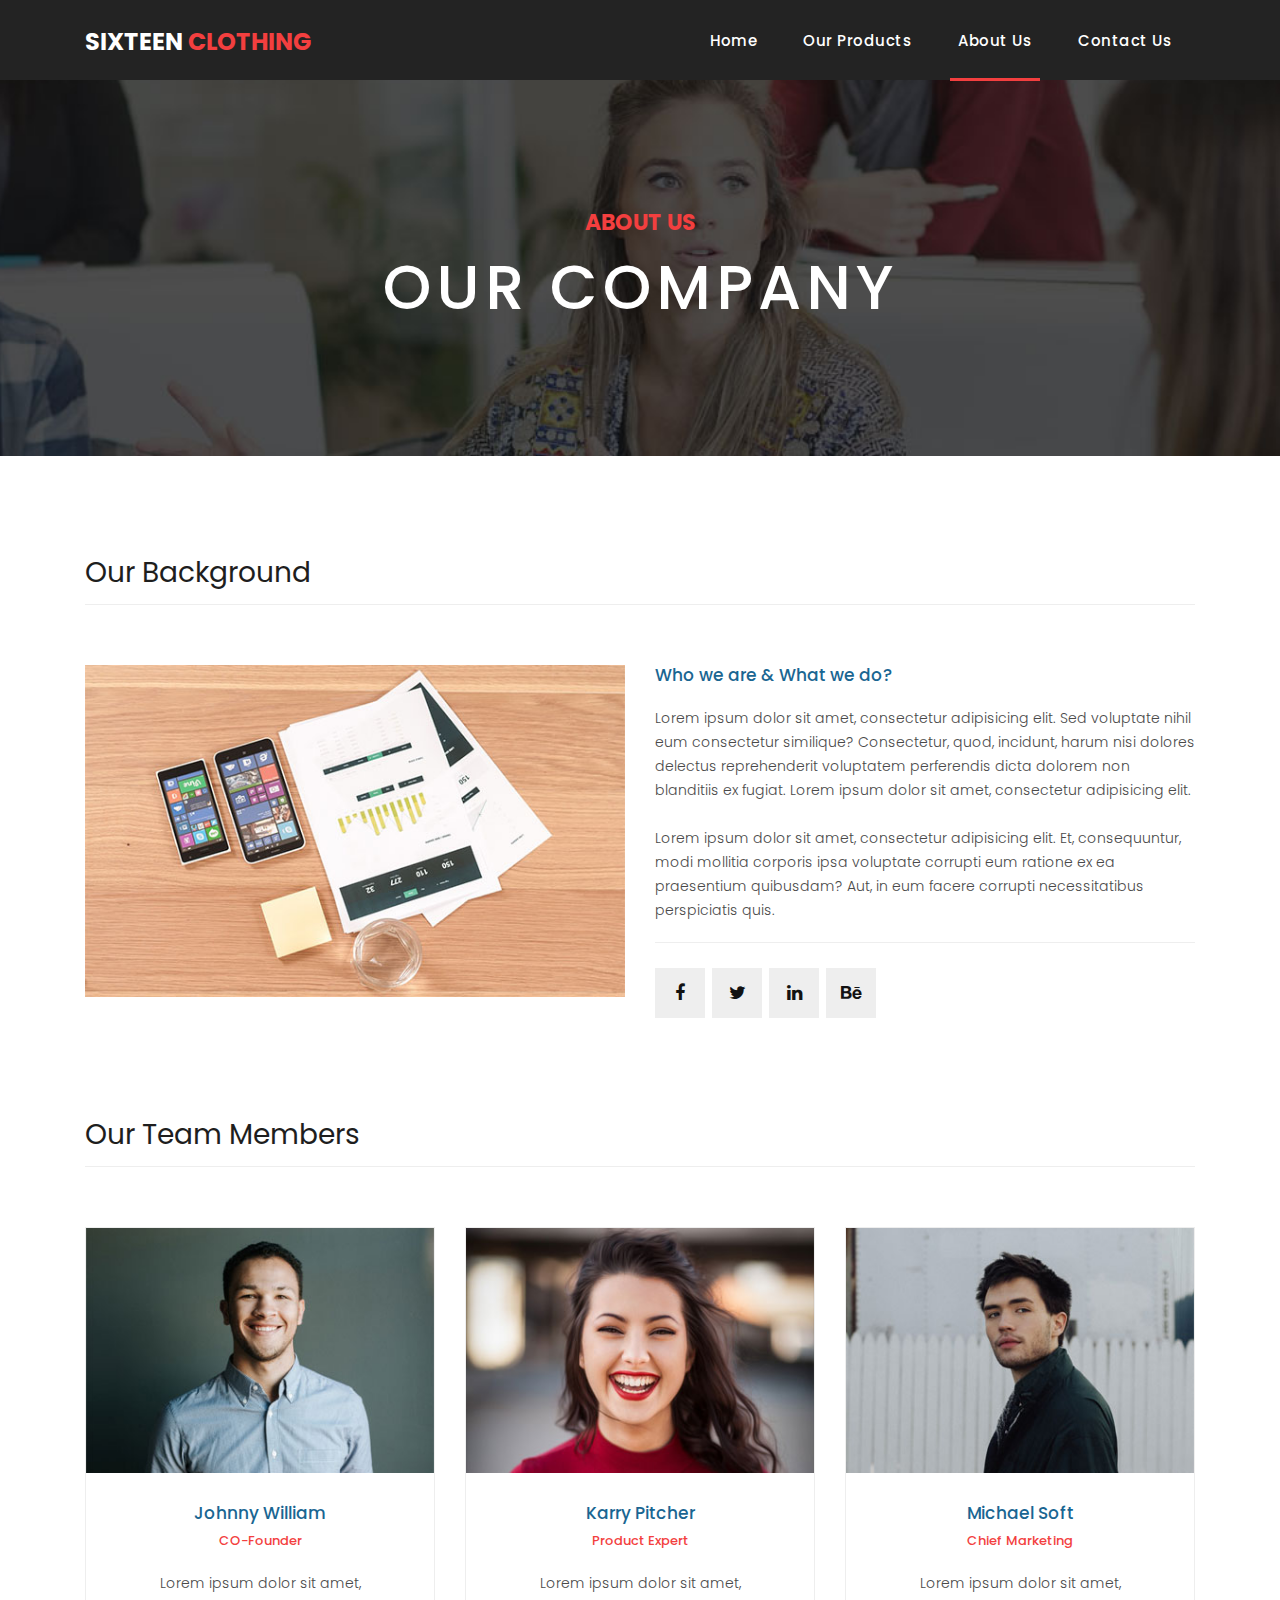
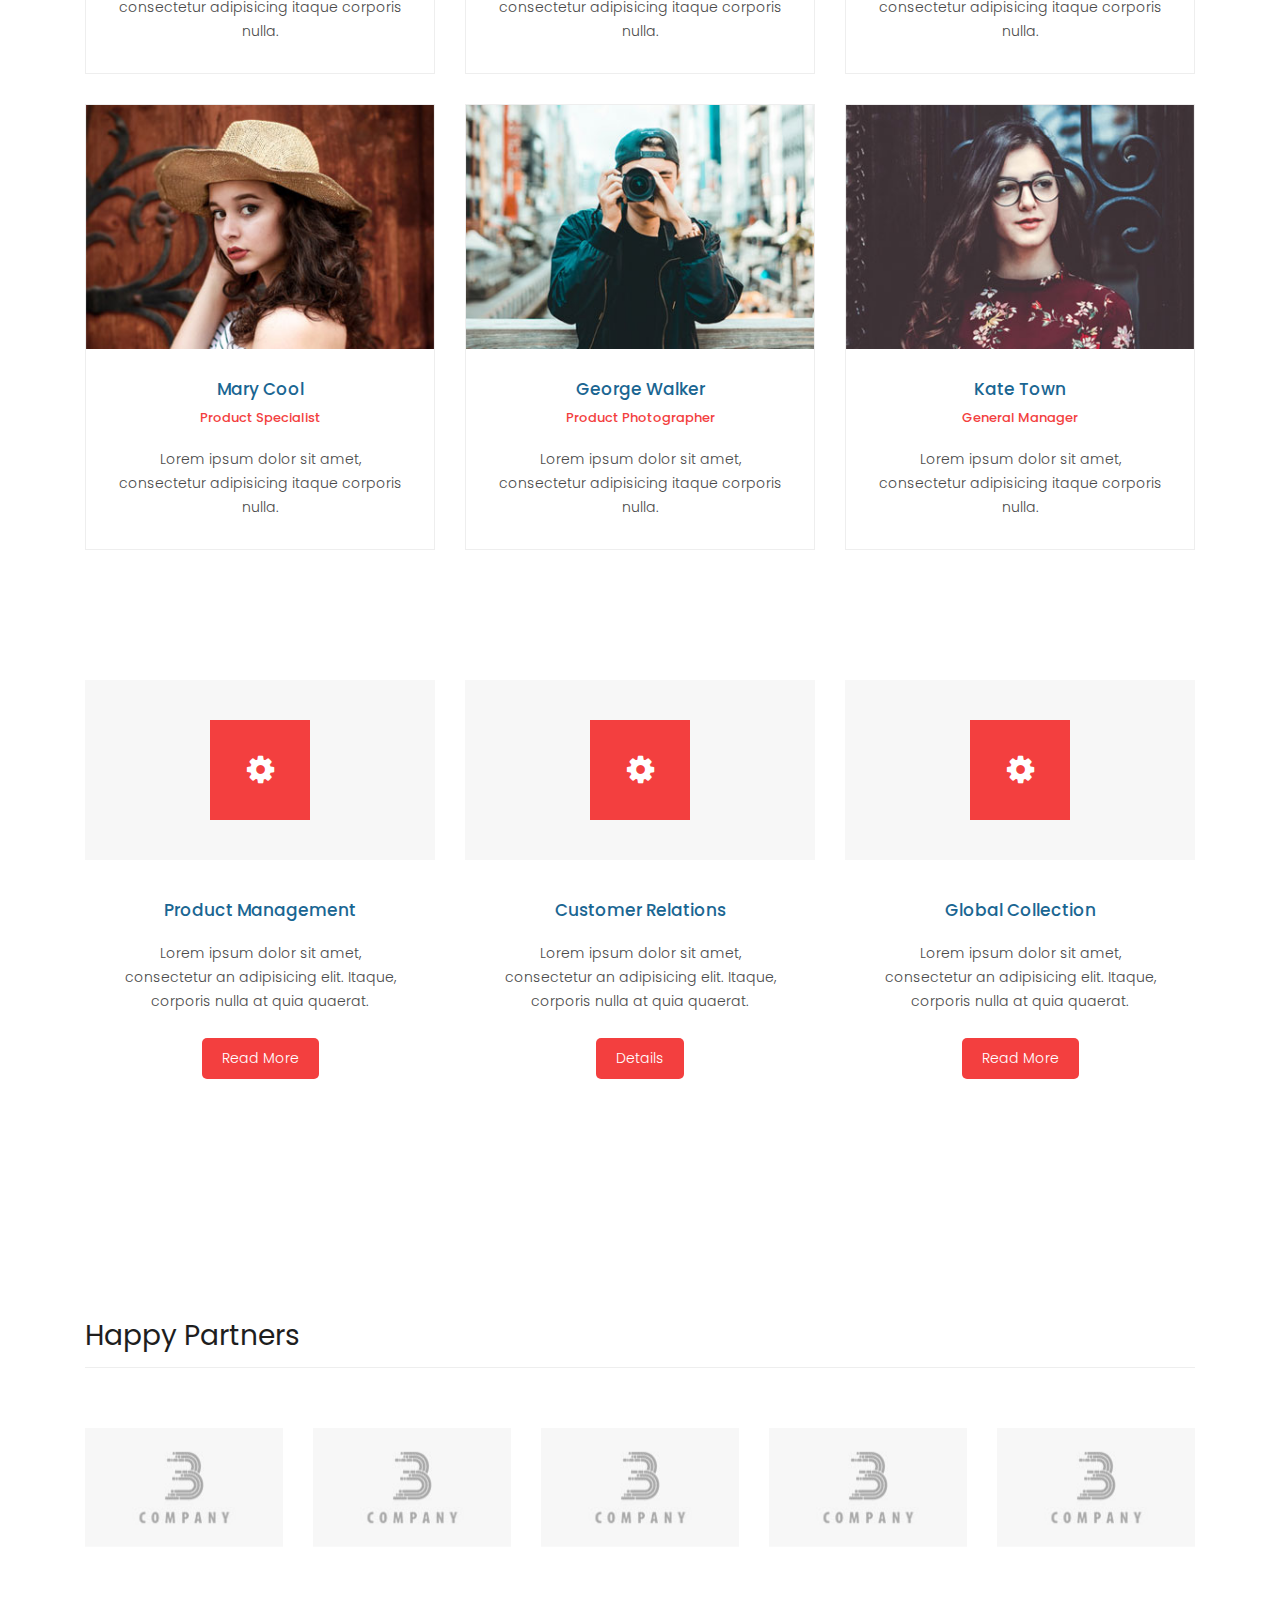
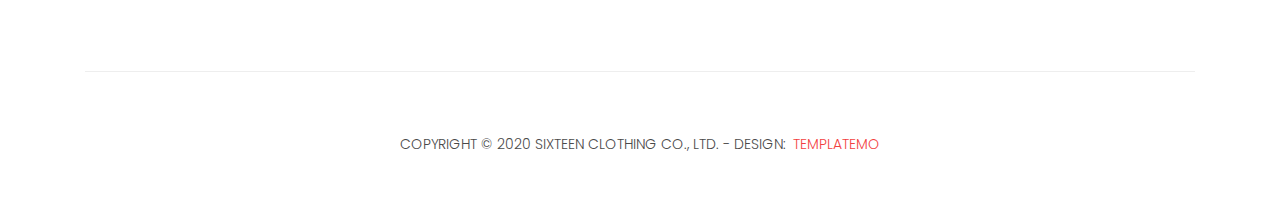
==== about.html @ 7da0eef0 "change22.2" ====
<!DOCTYPE html>
<html lang="en">

  <head>

    <meta charset="utf-8">
    <meta name="viewport" content="width=device-width, initial-scale=1, shrink-to-fit=no">
    <meta name="description" content="">
    <meta name="author" content="">
    <link href="https://fonts.googleapis.com/css?family=Poppins:100,200,300,400,500,600,700,800,900&display=swap" rel="stylesheet">

    <title>Sixteen Clothing - About Page</title>

    <!-- Bootstrap core CSS -->
    <link href="vendor/bootstrap/css/bootstrap.min.css" rel="stylesheet">
<!--

TemplateMo 546 Sixteen Clothing

https://templatemo.com/tm-546-sixteen-clothing

-->

    <!-- Additional CSS Files -->
    <link rel="stylesheet" href="assets/css/fontawesome.css">
    <link rel="stylesheet" href="assets/css/templatemo-sixteen.css">
    <link rel="stylesheet" href="assets/css/owl.css">

  </head>

  <body>

    <!-- ***** Preloader Start ***** -->
    <div id="preloader">
        <div class="jumper">
            <div></div>
            <div></div>
            <div></div>
        </div>
    </div>  
    <!-- ***** Preloader End ***** -->

    <!-- Header -->
    <header class="">
      <nav class="navbar navbar-expand-lg">
        <div class="container">
          <a class="navbar-brand" href="index.html"><h2>Sixteen <em>Clothing</em></h2></a>
          <button class="navbar-toggler" type="button" data-toggle="collapse" data-target="#navbarResponsive" aria-controls="navbarResponsive" aria-expanded="false" aria-label="Toggle navigation">
            <span class="navbar-toggler-icon"></span>
          </button>
          <div class="collapse navbar-collapse" id="navbarResponsive">
            <ul class="navbar-nav ml-auto">
              <li class="nav-item">
                <a class="nav-link" href="index.html">Home
                  <span class="sr-only">(current)</span>
                </a>
              </li> 
              <li class="nav-item">
                <a class="nav-link" href="products.html">Our Products</a>
              </li>
              <li class="nav-item active">
                <a class="nav-link" href="about.html">About Us</a>
              </li>
              <li class="nav-item">
                <a class="nav-link" href="contact.html">Contact Us</a>
              </li>
            </ul>
          </div>
        </div>
      </nav>
    </header>

    <!-- Page Content -->
    <div class="page-heading about-heading header-text">
      <div class="container">
        <div class="row">
          <div class="col-md-12">
            <div class="text-content">
              <h4>about us</h4>
              <h2>our company</h2>
            </div>
          </div>
        </div>
      </div>
    </div>


    <div class="best-features about-features">
      <div class="container">
        <div class="row">
          <div class="col-md-12">
            <div class="section-heading">
              <h2>Our Background</h2>
            </div>
          </div>
          <div class="col-md-6">
            <div class="right-image">
              <img src="assets/images/feature-image.jpg" alt="">
            </div>
          </div>
          <div class="col-md-6">
            <div class="left-content">
              <h4>Who we are &amp; What we do?</h4>
              <p>Lorem ipsum dolor sit amet, consectetur adipisicing elit. Sed voluptate nihil eum consectetur similique? Consectetur, quod, incidunt, harum nisi dolores delectus reprehenderit voluptatem perferendis dicta dolorem non blanditiis ex fugiat. Lorem ipsum dolor sit amet, consectetur adipisicing elit.<br><br>Lorem ipsum dolor sit amet, consectetur adipisicing elit. Et, consequuntur, modi mollitia corporis ipsa voluptate corrupti eum ratione ex ea praesentium quibusdam? Aut, in eum facere corrupti necessitatibus perspiciatis quis.</p>
              <ul class="social-icons">
                <li><a href="#"><i class="fa fa-facebook"></i></a></li>
                <li><a href="#"><i class="fa fa-twitter"></i></a></li>
                <li><a href="#"><i class="fa fa-linkedin"></i></a></li>
                <li><a href="#"><i class="fa fa-behance"></i></a></li>
              </ul>
            </div>
          </div>
        </div>
      </div>
    </div>

    
    <div class="team-members">
      <div class="container">
        <div class="row">
          <div class="col-md-12">
            <div class="section-heading">
              <h2>Our Team Members</h2>
            </div>
          </div>
          <div class="col-md-4">
            <div class="team-member">
              <div class="thumb-container">
                <img src="assets/images/team_01.jpg" alt="">
                <div class="hover-effect">
                  <div class="hover-content">
                    <ul class="social-icons">
                      <li><a href="#"><i class="fa fa-facebook"></i></a></li>
                      <li><a href="#"><i class="fa fa-twitter"></i></a></li>
                      <li><a href="#"><i class="fa fa-linkedin"></i></a></li>
                      <li><a href="#"><i class="fa fa-behance"></i></a></li>
                    </ul>
                  </div>
                </div>
              </div>
              <div class="down-content">
                <h4>Johnny William</h4>
                <span>CO-Founder</span>
                <p>Lorem ipsum dolor sit amet, consectetur adipisicing itaque corporis nulla.</p>
              </div>
            </div>
          </div>
          <div class="col-md-4">
            <div class="team-member">
              <div class="thumb-container">
                <img src="assets/images/team_02.jpg" alt="">
                <div class="hover-effect">
                  <div class="hover-content">
                    <ul class="social-icons">
                      <li><a href="#"><i class="fa fa-facebook"></i></a></li>
                      <li><a href="#"><i class="fa fa-twitter"></i></a></li>
                      <li><a href="#"><i class="fa fa-linkedin"></i></a></li>
                      <li><a href="#"><i class="fa fa-behance"></i></a></li>
                    </ul>
                  </div>
                </div>
              </div>
              <div class="down-content">
                <h4>Karry Pitcher</h4>
                <span>Product Expert</span>
                <p>Lorem ipsum dolor sit amet, consectetur adipisicing itaque corporis nulla.</p>
              </div>
            </div>
          </div>
          <div class="col-md-4">
            <div class="team-member">
              <div class="thumb-container">
                <img src="assets/images/team_03.jpg" alt="">
                <div class="hover-effect">
                  <div class="hover-content">
                    <ul class="social-icons">
                      <li><a href="#"><i class="fa fa-facebook"></i></a></li>
                      <li><a href="#"><i class="fa fa-twitter"></i></a></li>
                      <li><a href="#"><i class="fa fa-linkedin"></i></a></li>
                      <li><a href="#"><i class="fa fa-behance"></i></a></li>
                    </ul>
                  </div>
                </div>
              </div>
              <div class="down-content">
                <h4>Michael Soft</h4>
                <span>Chief Marketing</span>
                <p>Lorem ipsum dolor sit amet, consectetur adipisicing itaque corporis nulla.</p>
              </div>
            </div>
          </div>
          <div class="col-md-4">
            <div class="team-member">
              <div class="thumb-container">
                <img src="assets/images/team_04.jpg" alt="">
                <div class="hover-effect">
                  <div class="hover-content">
                    <ul class="social-icons">
                      <li><a href="#"><i class="fa fa-facebook"></i></a></li>
                      <li><a href="#"><i class="fa fa-twitter"></i></a></li>
                      <li><a href="#"><i class="fa fa-linkedin"></i></a></li>
                      <li><a href="#"><i class="fa fa-behance"></i></a></li>
                    </ul>
                  </div>
                </div>
              </div>
              <div class="down-content">
                <h4>Mary Cool</h4>
                <span>Product Specialist</span>
                <p>Lorem ipsum dolor sit amet, consectetur adipisicing itaque corporis nulla.</p>
              </div>
            </div>
          </div>
          <div class="col-md-4">
            <div class="team-member">
              <div class="thumb-container">
                <img src="assets/images/team_05.jpg" alt="">
                <div class="hover-effect">
                  <div class="hover-content">
                    <ul class="social-icons">
                      <li><a href="#"><i class="fa fa-facebook"></i></a></li>
                      <li><a href="#"><i class="fa fa-twitter"></i></a></li>
                      <li><a href="#"><i class="fa fa-linkedin"></i></a></li>
                      <li><a href="#"><i class="fa fa-behance"></i></a></li>
                    </ul>
                  </div>
                </div>
              </div>
              <div class="down-content">
                <h4>George Walker</h4>
                <span>Product Photographer</span>
                <p>Lorem ipsum dolor sit amet, consectetur adipisicing itaque corporis nulla.</p>
              </div>
            </div>
          </div>
          <div class="col-md-4">
            <div class="team-member">
              <div class="thumb-container">
                <img src="assets/images/team_06.jpg" alt="">
                <div class="hover-effect">
                  <div class="hover-content">
                    <ul class="social-icons">
                      <li><a href="#"><i class="fa fa-facebook"></i></a></li>
                      <li><a href="#"><i class="fa fa-twitter"></i></a></li>
                      <li><a href="#"><i class="fa fa-linkedin"></i></a></li>
                      <li><a href="#"><i class="fa fa-behance"></i></a></li>
                    </ul>
                  </div>
                </div>
              </div>
              <div class="down-content">
                <h4>Kate Town</h4>
                <span>General Manager</span>
                <p>Lorem ipsum dolor sit amet, consectetur adipisicing itaque corporis nulla.</p>
              </div>
            </div>
          </div>
        </div>
      </div>
    </div>


    <div class="services">
      <div class="container">
        <div class="row">
          <div class="col-md-4">
            <div class="service-item">
              <div class="icon">
                <i class="fa fa-gear"></i>
              </div>
              <div class="down-content">
                <h4>Product Management</h4>
                <p>Lorem ipsum dolor sit amet, consectetur an adipisicing elit. Itaque, corporis nulla at quia quaerat.</p>
                <a href="#" class="filled-button">Read More</a>
              </div>
            </div>
          </div>
          <div class="col-md-4">
            <div class="service-item">
              <div class="icon">
                <i class="fa fa-gear"></i>
              </div>
              <div class="down-content">
                <h4>Customer Relations</h4>
                <p>Lorem ipsum dolor sit amet, consectetur an adipisicing elit. Itaque, corporis nulla at quia quaerat.</p>
                <a href="#" class="filled-button">Details</a>
              </div>
            </div>
          </div>
          <div class="col-md-4">
            <div class="service-item">
              <div class="icon">
                <i class="fa fa-gear"></i>
              </div>
              <div class="down-content">
                <h4>Global Collection</h4>
                <p>Lorem ipsum dolor sit amet, consectetur an adipisicing elit. Itaque, corporis nulla at quia quaerat.</p>
                <a href="#" class="filled-button">Read More</a>
              </div>
            </div>
          </div>
        </div>
      </div>
    </div>


    <div class="happy-clients">
      <div class="container">
        <div class="row">
          <div class="col-md-12">
            <div class="section-heading">
              <h2>Happy Partners</h2>
            </div>
          </div>
          <div class="col-md-12">
            <div class="owl-clients owl-carousel">
              <div class="client-item">
                <img src="assets/images/client-01.png" alt="1">
              </div>
              
              <div class="client-item">
                <img src="assets/images/client-01.png" alt="2">
              </div>
              
              <div class="client-item">
                <img src="assets/images/client-01.png" alt="3">
              </div>
              
              <div class="client-item">
                <img src="assets/images/client-01.png" alt="4">
              </div>
              
              <div class="client-item">
                <img src="assets/images/client-01.png" alt="5">
              </div>
              
              <div class="client-item">
                <img src="assets/images/client-01.png" alt="6">
              </div>
            </div>
          </div>
        </div>
      </div>
    </div>

    
    <footer>
      <div class="container">
        <div class="row">
          <div class="col-md-12">
            <div class="inner-content">
              <p>Copyright &copy; 2020 Sixteen Clothing Co., Ltd.
            
            - Design: <a rel="nofollow noopener" href="https://templatemo.com" target="_blank">TemplateMo</a></p>
            </div>
          </div>
        </div>
      </div>
    </footer>


    <!-- Bootstrap core JavaScript -->
    <script src="vendor/jquery/jquery.min.js"></script>
    <script src="vendor/bootstrap/js/bootstrap.bundle.min.js"></script>


    <!-- Additional Scripts -->
    <script src="assets/js/custom.js"></script>
    <script src="assets/js/owl.js"></script>
    <script src="assets/js/slick.js"></script>
    <script src="assets/js/isotope.js"></script>
    <script src="assets/js/accordions.js"></script>


    <script language = "text/Javascript"> 
      cleared[0] = cleared[1] = cleared[2] = 0; //set a cleared flag for each field
      function clearField(t){                   //declaring the array outside of the
      if(! cleared[t.id]){                      // function makes it static and global
          cleared[t.id] = 1;  // you could use true and false, but that's more typing
          t.value='';         // with more chance of typos
          t.style.color='#fff';
          }
      }
    </script>


  </body>

</html>
---- assets/css/templatemo-sixteen.css ----
/*

TemplateMo 546 Sixteen Clothing

https://templatemo.com/tm-546-sixteen-clothing

*/
body {
  font-family: 'Poppins', sans-serif;
  overflow-x: hidden;
  text-rendering: optimizeLegibility;
  -webkit-font-smoothing: antialiased;
  -moz-osx-font-smoothing: grayscale;
}
p {
	margin-bottom: 0px;
	font-size: 14px;
	font-weight: 300;
	color: #4a4a4a;
	line-height: 24px;
}
a {
	text-decoration: none!important;
}
ul {
	padding: 0;
	margin: 0;
	list-style: none;
}

h1,h2,h3,h4,h5,h6 {
	margin: 0px;
}

ul.social-icons li {
	display: inline-block;
	margin-right: 3px;
}

ul.social-icons li:last-child {
	margin-right: 0px;
}

ul.social-icons li a {
	width: 50px;
	height: 50px;
	display: inline-block;
	line-height: 50px;
	background-color: #eee;
	color: #121212;
	font-size: 18px;
	text-align: center;
	transition: all .3s;
}

ul.social-icons li a:hover {
	background-color: #f33f3f;
	color: #fff;
}

a.filled-button {
	background-color: #f33f3f;
	color: #fff;
	font-size: 14px;
	text-transform: capitalize;
	font-weight: 300;
	padding: 10px 20px;
	border-radius: 5px;
	display: inline-block;
	transition: all 0.3s;
}

a.filled-button:hover {
	background-color: #121212;
	color: #fff;
}

.section-heading {
	text-align: left;
	margin-bottom: 60px;
	border-bottom: 1px solid #eee;
}

.section-heading h2 {
	font-size: 28px;
	font-weight: 400;
	color: #1e1e1e;
	margin-bottom: 15px;
}

.products-heading {
	background-image: url(../images/products-heading.jpg);
}

.about-heading {
	background-image: url(../images/about-heading.jpg);
}

.contact-heading {
	background-image: url(../images/contact-heading.jpg);
}

.page-heading {
	padding: 210px 0px 130px 0px;
	text-align: center;
	background-position: center center;
	background-repeat: no-repeat;
	background-size: cover;
}

.page-heading .text-content h4 {
	color: #f33f3f;
	font-size: 22px;
	text-transform: uppercase;
	font-weight: 700;
	margin-bottom: 15px;
}

.page-heading .text-content h2 {
	color: #fff;
	font-size: 62px;
	text-transform: uppercase;
	letter-spacing: 5px;
}

#preloader {
  overflow: hidden;
  background: #f33f3f;
  left: 0;
  right: 0;
  top: 0;
  bottom: 0;
  position: fixed;
  z-index: 9999999;
  color: #fff;
}

#preloader .jumper {
  left: 0;
  top: 0;
  right: 0;
  bottom: 0;
  display: block;
  position: absolute;
  margin: auto;
  width: 50px;
  height: 50px;
}

#preloader .jumper > div {
  background-color: #fff;
  width: 10px;
  height: 10px;
  border-radius: 100%;
  -webkit-animation-fill-mode: both;
  animation-fill-mode: both;
  position: absolute;
  opacity: 0;
  width: 50px;
  height: 50px;
  -webkit-animation: jumper 1s 0s linear infinite;
  animation: jumper 1s 0s linear infinite;
}

#preloader .jumper > div:nth-child(2) {
  -webkit-animation-delay: 0.33333s;
  animation-delay: 0.33333s;
}

#preloader .jumper > div:nth-child(3) {
  -webkit-animation-delay: 0.66666s;
  animation-delay: 0.66666s;
}

@-webkit-keyframes jumper {
  0% {
    opacity: 0;
    -webkit-transform: scale(0);
    transform: scale(0);
  }
  5% {
    opacity: 1;
  }
  100% {
    -webkit-transform: scale(1);
    transform: scale(1);
    opacity: 0;
  }
}

@keyframes jumper {
  0% {
    opacity: 0;
    -webkit-transform: scale(0);
    transform: scale(0);
  }
  5% {
    opacity: 1;
  }
  100% {
    opacity: 0;
  }
}


/* Header Style */
header {
	position: absolute;
	z-index: 99999;
	width: 100%;
	height: 80px;
	background-color: #232323;
	-webkit-transition: all 0.3s ease-in-out 0s;
    -moz-transition: all 0.3s ease-in-out 0s;
    -o-transition: all 0.3s ease-in-out 0s;
    transition: all 0.3s ease-in-out 0s;
}
header .navbar {
	padding: 17px 0px;
}
.background-header .navbar {
	padding: 17px 0px;
}
.background-header {
	top: 0;
	position: fixed;
	background-color: #fff!important;
	box-shadow: 0px 1px 10px rgba(0,0,0,0.1);
}
.background-header .navbar-brand h2 {
	color: #121212!important;
}
.background-header .navbar-nav a.nav-link {
	color: #1e1e1e!important;
}
.background-header .navbar-nav .nav-link:hover,
.background-header .navbar-nav .active>.nav-link,
.background-header .navbar-nav .nav-link.active,
.background-header .navbar-nav .nav-link.show,
.background-header .navbar-nav .show>.nav-link {
	color: #f33f3f!important;
}
.navbar .navbar-brand {
	float: 	left;
	margin-top: -12px;
	outline: none;
}
.navbar .navbar-brand h2 {
	color: #fff;
	text-transform: uppercase;
	font-size: 24px;
	font-weight: 700;
	-webkit-transition: all .3s ease 0s;
    -moz-transition: all .3s ease 0s;
    -o-transition: all .3s ease 0s;
    transition: all .3s ease 0s;
}
.navbar .navbar-brand h2 em {
	font-style: normal;
	color: #f33f3f;
}
#navbarResponsive {
	z-index: 999;
}
.navbar-collapse {
	text-align: center;
}
.navbar .navbar-nav .nav-item {
	margin: 0px 15px;
}
.navbar .navbar-nav a.nav-link {
	text-transform: capitalize;
	font-size: 15px;
	font-weight: 500;
	letter-spacing: 0.5px;
	color: #fff;
	transition: all 0.5s;
	margin-top: 5px;
}
.navbar .navbar-nav .nav-link:hover,
.navbar .navbar-nav .active>.nav-link,
.navbar .navbar-nav .nav-link.active,
.navbar .navbar-nav .nav-link.show,
.navbar .navbar-nav .show>.nav-link {
	color: #fff;
	padding-bottom: 25px;
	border-bottom: 3px solid #f33f3f;
}
.navbar .navbar-toggler-icon {
	background-image: none;
}
.navbar .navbar-toggler {
	border-color: #fff;
	background-color: #fff;	
	height: 36px;
	outline: none;
	border-radius: 0px;
	position: absolute;
	right: 30px;
	top: 20px;
}
.navbar .navbar-toggler-icon:after {
	content: '\f0c9';
	color: #f33f3f;
	font-size: 18px;
	line-height: 26px;
	font-family: 'FontAwesome';
}



/* Banner Style */
.banner {
	position: relative;
	text-align: center;
	padding-top: 80px;
}

.banner-item-01 {
	padding: 300px 0px;
	background-image: url(../images/slide_01.jpg);
	background-size: cover;
	background-repeat: no-repeat;
	background-position: center center;
}

.banner-item-02 {
	padding: 300px 0px;
	background-image: url(../images/slide_02.jpg);
	background-size: cover;
	background-repeat: no-repeat;
	background-position: center center;
}

.banner-item-03 {
	padding: 300px 0px;
	background-image: url(../images/slide_03.jpg);
	background-size: cover;
	background-repeat: no-repeat;
	background-position: center center;
}

.banner .banner-item {
	max-height: 600px;
}

.banner .text-content {
	position: absolute;
	top: 50%;
	transform: translateY(-50%);
	text-align: center;
	width: 100%;
}

.banner .text-content h4 {
	color: #f33f3f;
	font-size: 22px;
	text-transform: uppercase;
	font-weight: 700;
	margin-bottom: 15px;
}

.banner .text-content h2 {
	color: #fff;
	font-size: 62px;
	text-transform: uppercase;
	letter-spacing: 5px;
}

.owl-banner .owl-dots .owl-dot {
  border-radius: 3px;
}
.owl-banner .owl-dots {
    display: -webkit-box;
    display: -webkit-flex;
    display: -ms-flexbox;
    display: flex;
    -ms-flex-pack: center;
    -webkit-justify-content: center;
    justify-content: center;
    position: absolute;
    left: 50%;
    transform: translateX(-50%);
    bottom: 30px;
}
.owl-banner .owl-dots .owl-dot {
    width: 10px;
    height: 10px;
    border-radius: 50%;
    margin: 0 10px;
    background-color: #fff;
    opacity: 0.5;
}
.owl-banner .owl-dots .owl-dot:focus {
    outline: none
}
.owl-banner .owl-dots .owl-dot.active {
    background-color: #fff;
    opacity: 1;
}



/* Latest Produtcs */

.latest-products {
	margin-top: 100px;
}

.latest-products .section-heading a {
	float: right;
	margin-top: -35px;
	text-transform: uppercase;
	font-size: 13px;
	font-weight: 700;
	color: #f33f3f;
}

.product-item {
	border: 1px solid #eee;
	margin-bottom: 30px;
}

.product-item .down-content {
	padding: 30px;
	position: relative;
}

.product-item img {
	width: 100%;
	overflow: hidden;
}

.product-item .down-content h4 {
	font-size: 17px;
	color: #1a6692;
	margin-bottom: 20px;
}

.product-item .down-content h6 {
	position: absolute;
	top: 30px;
	right: 30px;
	font-size: 18px;
	color: #121212;
}

.product-item .down-content p {
	margin-bottom: 20px;
}

.product-item .down-content ul li {
	display: inline-block;
}

.product-item .down-content ul li i {
	color: #f33f3f;
	font-size: 14px;
}

.product-item .down-content span {
	position: absolute;
	right: 30px;
	bottom: 30px;
	font-size: 13px;
	color: #f33f3f;
	font-weight: 500;
}




/* Best Features */

.about-features {
	margin-top: 100px!important;
}

.about-features p {
	border-bottom: 1px solid #eee;
	padding-bottom: 20px;
}

.about-features .container .row {
	padding-bottom: 0px!important;
	border-bottom: none!important;
}

.best-features {
	margin-top: 50px;
}

.best-features .container .row {
	border-bottom: 1px solid #eee;
	padding-bottom: 60px;
}

.best-features img {
	width: 100%;
	overflow: hidden;
}

.best-features h4 {
	font-size: 17px;
	color: #1a6692;
	margin-bottom: 20px;
}

.best-features ul.featured-list li {
	display: block;
	margin-bottom: 10px;
}

.best-features p {
	margin-bottom: 25px;
}

.best-features ul.featured-list li a {
	font-size: 14px;
	color: #4a4a4a;
	font-weight: 300;
	transition: all .3s;
	position: relative;
	padding-left: 13px;
}

.best-features ul.featured-list li a:before {
	content: '';
	width: 5px;
	height: 5px;
	display: inline-block;
	background-color: #4a4a4a;
	position: absolute;
	left: 0;
	transition: all .3s;
	top: 8px;
}

.best-features ul.featured-list li a:hover {
	color: #f33f3f;
}

.best-features ul.featured-list li a:hover::before {
	background-color: #f33f3f;
}

.best-features .filled-button {
	margin-top: 20px;
}





/* Call To Action */

.call-to-action .inner-content {
	margin-top: 60px;
	padding: 30px;
	background-color: #f7f7f7;
	border-radius: 5px;
}

.call-to-action .inner-content h4 {
	font-size: 17px;
	color: #1a6692;
	margin-bottom: 15px;
}

.call-to-action .inner-content em {
	font-style: normal;
	font-weight: 700;
}

.call-to-action .inner-content .col-md-4 {
	text-align: right;
}

.call-to-action .inner-content .filled-button {
	margin-top: 12px;
}




/* Footer */

footer {
	text-align: center;
}

footer .inner-content {
	border-top: 1px solid #eee;
	margin-top: 60px;
	padding: 60px 0px;
}

footer .inner-content p {
	text-transform: uppercase;
}

footer .inner-content p a {
	color: #f33f3f;
	margin-left: 3px;
}




/* Product Page */

.products {
	margin-top: 100px;
}

.products .filters {
	text-align: center;
	border-bottom: 1px solid #eee;
	padding-bottom: 10px;
	margin-bottom: 60px;
}

.products .filters li {
	text-transform: uppercase;
	font-size: 13px;
	font-weight: 700;
	color: #121212;
	display: inline-block;
	margin: 0px 10px;
	transition: all .3s;
	cursor: pointer;
}

.products .filters ul li.active,
.products .filters ul li:hover {
  color: #f33f3f;
}

.products ul.pages {
	margin-top: 30px;
	text-align: center;
}

.products ul.pages li {
	display: inline-block;
	margin: 0px 2px;
}

.products ul.pages li a {
	width: 44px;
	height: 44px;
	display: inline-block;
	line-height: 42px;
	border: 1px solid #eee;
	font-size: 15px;
	font-weight: 700;
	color: #121212;
	transition: all .3s;
}

.products ul.pages li a:hover,
.products ul.pages li.active a {
	background-color: #f33f3f;
	border-color: #f33f3f;
	color: #fff;
}



/* Team Members */

.team-members {
	margin-top: 100px;
}

.team-member {
	border: 1px solid #eee;
	margin-bottom: 30px;
}

.team-member img {
	width: 100%;
	overflow: hidden;
}

.team-member .down-content {
	padding: 30px;
	text-align: center;
}

.team-member .thumb-container {
	position: relative;
}

.team-member .thumb-container .hover-effect {
	position: absolute;
	background-color: rgba(243,63,63,0.9);
	top: 0;
	left: 0;
	width: 100%;
	height: 100%;
	opacity: 0;
	visibility: hidden;
	transition: all .5s;
}

.team-member .thumb-container .hover-effect .hover-content {
	position: absolute;
	display: inline-block;
	width: 100%;
	text-align: center;
	top: 50%;
	transform: translateY(-50%);
}

.team-member .thumb-container .hover-effect .hover-content ul.social-icons li a:hover {
	background-color: #fff;
	color: #f33f3f;
}

.team-member:hover .hover-effect {
	visibility: visible;
	opacity: 1;
}

.team-member .down-content h4 {
	font-size: 17px;
	color: #1a6692;
	margin-bottom: 8px;
}

.team-member .down-content span {
	display: block;
	font-size: 13px;
	color: #f33f3f;
	font-weight: 500;
	margin-bottom: 20px;
}




/* Services */

.services {
	background-image: url(../images/services-bg.jpg);
	background-position: center center;
	background-repeat: no-repeat;
	background-size: cover;
	background-attachment: fixed;
	padding: 100px 0px;
}

.services .service-item {
	text-align: center;
}

.services .service-item .icon {
	background-color: #f7f7f7;
	padding: 40px;
}

.services .service-item .icon i {
	width: 100px;
	height: 100px;
	display: inline-block;
	text-align: center;
	line-height: 100px;
	background-color: #f33f3f;
	color: #fff;
	font-size: 32px;
}

.services .service-item .down-content {
	background-color: #fff;
	padding: 40px 30px;
}

.services .service-item .down-content h4 {
	font-size: 17px;
	color: #1a6692;
	margin-bottom: 20px;
}

.services .service-item .down-content p {
	margin-bottom: 25px;
}




/* Clients */

.happy-clients {
	margin-top: 100px;
	margin-bottom: 40px;
}

.happy-clients .client-item img {
	max-width: 100%;
	overflow: hidden;
	transition: all .3s;
	cursor: pointer;
}

.happy-clients .client-item img:hover {
	opacity: 0.8;
}




/* Find Us */

.find-us {
	margin-top: 100px;
}

.find-us p {
	border-bottom: 1px solid #eee;
	padding-bottom: 30px;
	margin-bottom: 30px;
}

.find-us h4 {
	font-size: 17px;
	color: #1a6692;
	margin-bottom: 20px;
}

.find-us .left-content {
	margin-left: 30px;
}



/* Send Message */

.send-message {
	margin-top: 100px;
}

.contact-form input {
	font-size: 14px;
	width: 100%;
	height: 44px;
	display: inline-block;
	line-height: 42px;
	border: 1px solid #eee;
	border-radius: 0px;
	margin-bottom: 30px;
}

.contact-form input:focus {
	box-shadow: none;
	border: 1px solid #eee;
}

.contact-form textarea {
	font-size: 14px;
	width: 100%;
	min-width: 100%;
	min-height: 120px;
	height: 120px;
	max-height: 180px;
	border: 1px solid #eee;
	border-radius: 0px;
	margin-bottom: 30px;
}

.contact-form textarea:focus {
	box-shadow: none;
	border: 1px solid #eee;
}

.contact-form button.filled-button {
	background-color: #f33f3f;
	color: #fff;
	font-size: 14px;
	text-transform: capitalize;
	font-weight: 300;
	padding: 10px 20px;
	border-radius: 5px;
	display: inline-block;
	transition: all 0.3s;
	border: none;
	outline: none;
	cursor: pointer;
}

.contact-form button.filled-button:hover {
	background-color: #121212;
	color: #fff;
}

.accordion {
	margin-left: 30px;
}

.accordion a {
	cursor: pointer;
	font-size: 17px;
	color: #1a6692!important;
	margin-bottom: 20px;
	transition: all .3s;
}

.accordion a:hover {
	color: #f33f3f!important;
}

.accordion a.active {
  color: #f33f3f!important;
}

.accordion li .content {
  display: none;
  margin-top: 10px;
}

.accordion li:first-child {
	border-top: 1px solid #eee;
}

.accordion li {
	border-bottom: 1px solid #eee;
	padding: 15px 0px;
}

/* Responsive Style */
@media (max-width: 768px) {
	.banner .text-content {
		width: 90%;
		margin-left: 5%;
	}
	.banner .text-content h4 {
		font-size: 22px;
	}

	.banner .text-content h2 {
		font-size: 36px;
		letter-spacing: 0.5px;
	}
	.banner-item-01,
	.banner-item-02,
	.banner-item-03 {
		padding: 180px 0px;
	}
	.page-heading .text-content h4 {
		font-size: 22px;
	}

	.page-heading .text-content h2 {
		font-size: 36px;
		letter-spacing: 0.5px;
	}
	.latest-products .section-heading a {
		float: none;
		margin-top: 0px;
		display: block;
		margin-bottom: 20px;
	}
	.product-item .down-content h4 {
		margin-bottom: 20px!important;
	}
	.product-item .down-content h6 {
		position: absolute!important;
		top: 30px!important;
		right: 30px!important;
	}
	.product-item .down-content span {
		position: absolute!important;
		right: 30px!important;
		bottom: 30px!important;
	}
	.best-features .left-content {
		margin-bottom: 30px;
	}
	.call-to-action .inner-content {
		text-align: center;
	}
	.call-to-action .inner-content .filled-button {
		text-align: center;
		width: 100%;
		margin-top: 20px;
	}
	.about-features img {
		margin-bottom: 30px;
	}
	.service-item {
		margin-bottom: 30px;
	}
	.find-us #map {
		margin-bottom: 30px;
	}
	.find-us .left-content {
		margin-left: 0px;
	}
	.send-message .accordion {
		margin-top: 30px;
		margin-left: 0px;
	}
}

@media (max-width: 992px) {
	.navbar .navbar-brand {
		position: absolute;
		left: 30px;
		top: 32px;
	}
	.navbar .navbar-brand {
		width: auto;
	}
	.navbar:after {
		display: none;
	}
	#navbarResponsive {
	    z-index: 99999;
	    position: absolute;
	    top: 80px;
	    left: 0;
	    width: 100%;
	    text-align: center;
	    background-color: #fff;
	    box-shadow: 0px 10px 10px rgba(0,0,0,0.1);
	}
	.navbar .navbar-nav .nav-item {
		border-bottom: 1px solid #eee;
	}
	.navbar .navbar-nav .nav-item:last-child {
		border-bottom: none;
	}
	.navbar .navbar-nav a.nav-link {
		padding: 15px 0px;
		color: #1e1e1e!important;
	}
	.navbar .navbar-nav .nav-link:hover,
	.navbar .navbar-nav .active>.nav-link,
	.navbar .navbar-nav .nav-link.active,
	.navbar .navbar-nav .nav-link.show,
	.navbar .navbar-nav .show>.nav-link {
		color: #f33f3f!important;
		border-bottom: none!important;
		padding-bottom: 15px;
	}
	.product-item .down-content h4 {
		margin-bottom: 10px;
	}
	.product-item .down-content h6 {
		position: relative;
		top: 0;
		right: 0;
		margin-bottom: 20px;
	}
	.product-item .down-content span {
		position: relative;
		right: 0;
		bottom: 0;
	}
}
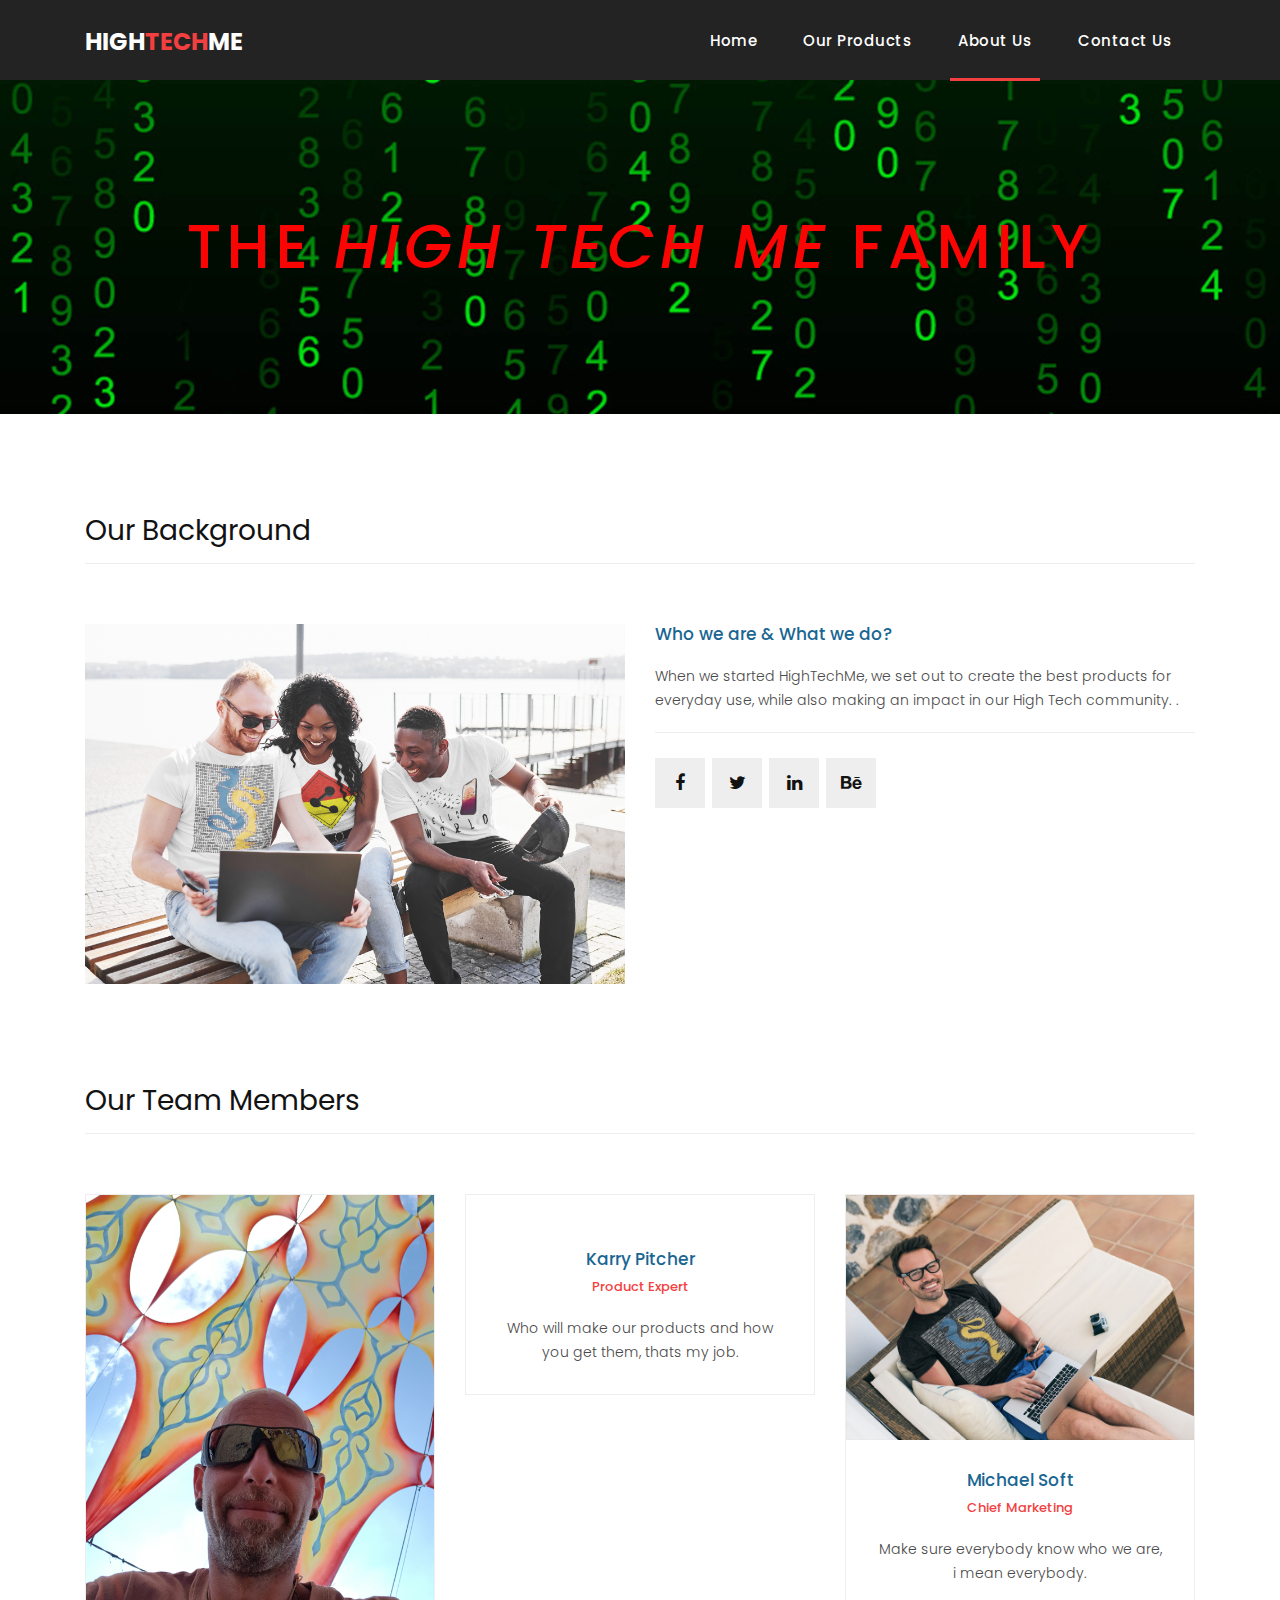
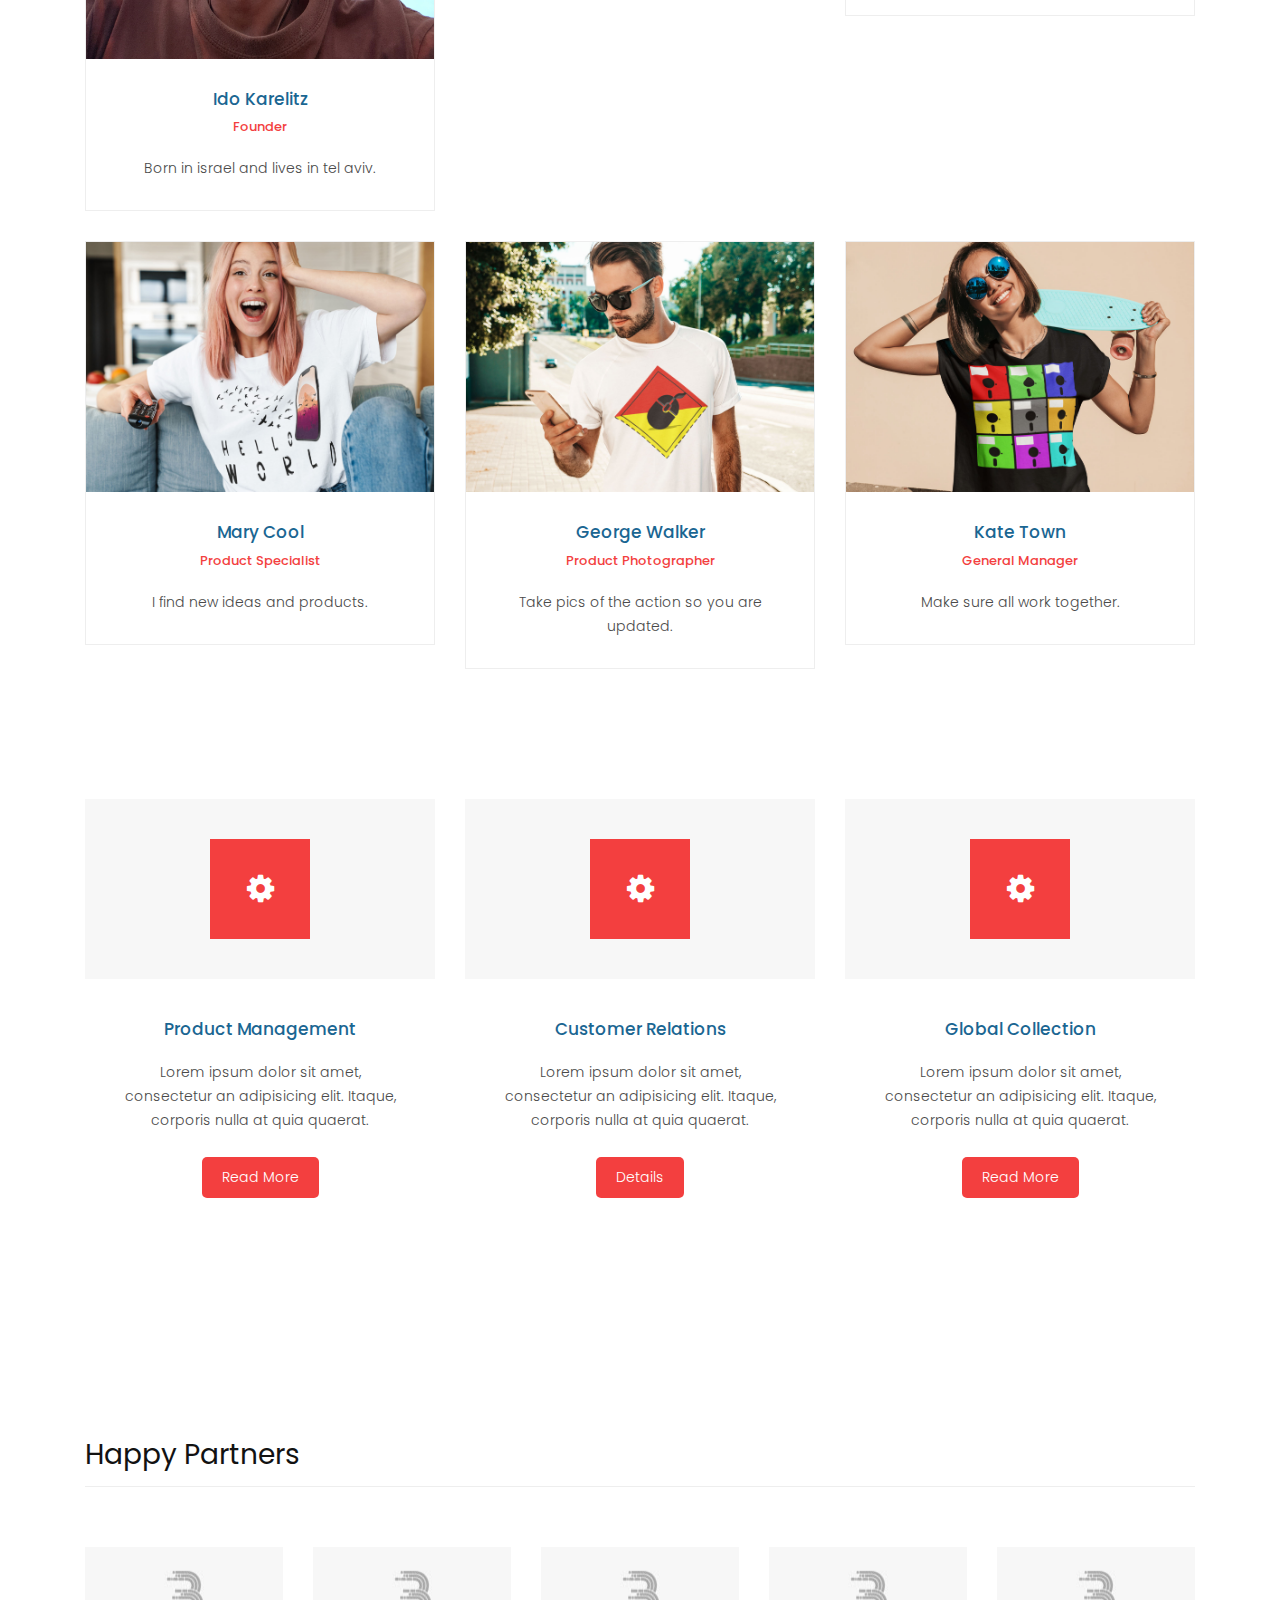
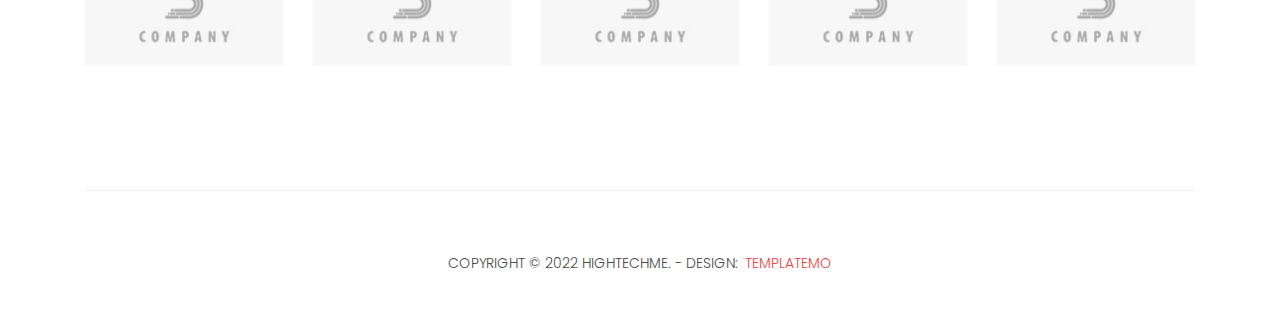
==== commit c8502a54: "Add files via upload" ====
--- a/about.html
+++ b/about.html
@@ -1,389 +1,389 @@
-<!DOCTYPE html>
-<html lang="en">
-
-  <head>
-
-    <meta charset="utf-8">
-    <meta name="viewport" content="width=device-width, initial-scale=1, shrink-to-fit=no">
-    <meta name="description" content="">
-    <meta name="author" content="">
-    <link href="https://fonts.googleapis.com/css?family=Poppins:100,200,300,400,500,600,700,800,900&display=swap" rel="stylesheet">
-
-    <title>Sixteen Clothing - About Page</title>
-
-    <!-- Bootstrap core CSS -->
-    <link href="vendor/bootstrap/css/bootstrap.min.css" rel="stylesheet">
-<!--
-
-TemplateMo 546 Sixteen Clothing
-
-https://templatemo.com/tm-546-sixteen-clothing
-
--->
-
-    <!-- Additional CSS Files -->
-    <link rel="stylesheet" href="assets/css/fontawesome.css">
-    <link rel="stylesheet" href="assets/css/templatemo-sixteen.css">
-    <link rel="stylesheet" href="assets/css/owl.css">
-
-  </head>
-
-  <body>
-
-    <!-- ***** Preloader Start ***** -->
-    <div id="preloader">
-        <div class="jumper">
-            <div></div>
-            <div></div>
-            <div></div>
-        </div>
-    </div>  
-    <!-- ***** Preloader End ***** -->
-
-    <!-- Header -->
-    <header class="">
-      <nav class="navbar navbar-expand-lg">
-        <div class="container">
-          <a class="navbar-brand" href="index.html"><h2>Sixteen <em>Clothing</em></h2></a>
-          <button class="navbar-toggler" type="button" data-toggle="collapse" data-target="#navbarResponsive" aria-controls="navbarResponsive" aria-expanded="false" aria-label="Toggle navigation">
-            <span class="navbar-toggler-icon"></span>
-          </button>
-          <div class="collapse navbar-collapse" id="navbarResponsive">
-            <ul class="navbar-nav ml-auto">
-              <li class="nav-item">
-                <a class="nav-link" href="index.html">Home
-                  <span class="sr-only">(current)</span>
-                </a>
-              </li> 
-              <li class="nav-item">
-                <a class="nav-link" href="products.html">Our Products</a>
-              </li>
-              <li class="nav-item active">
-                <a class="nav-link" href="about.html">About Us</a>
-              </li>
-              <li class="nav-item">
-                <a class="nav-link" href="contact.html">Contact Us</a>
-              </li>
-            </ul>
-          </div>
-        </div>
-      </nav>
-    </header>
-
-    <!-- Page Content -->
-    <div class="page-heading about-heading header-text">
-      <div class="container">
-        <div class="row">
-          <div class="col-md-12">
-            <div class="text-content">
-              <h4>about us</h4>
-              <h2>our company</h2>
-            </div>
-          </div>
-        </div>
-      </div>
-    </div>
-
-
-    <div class="best-features about-features">
-      <div class="container">
-        <div class="row">
-          <div class="col-md-12">
-            <div class="section-heading">
-              <h2>Our Background</h2>
-            </div>
-          </div>
-          <div class="col-md-6">
-            <div class="right-image">
-              <img src="assets/images/feature-image.jpg" alt="">
-            </div>
-          </div>
-          <div class="col-md-6">
-            <div class="left-content">
-              <h4>Who we are &amp; What we do?</h4>
-              <p>Lorem ipsum dolor sit amet, consectetur adipisicing elit. Sed voluptate nihil eum consectetur similique? Consectetur, quod, incidunt, harum nisi dolores delectus reprehenderit voluptatem perferendis dicta dolorem non blanditiis ex fugiat. Lorem ipsum dolor sit amet, consectetur adipisicing elit.<br><br>Lorem ipsum dolor sit amet, consectetur adipisicing elit. Et, consequuntur, modi mollitia corporis ipsa voluptate corrupti eum ratione ex ea praesentium quibusdam? Aut, in eum facere corrupti necessitatibus perspiciatis quis.</p>
-              <ul class="social-icons">
-                <li><a href="#"><i class="fa fa-facebook"></i></a></li>
-                <li><a href="#"><i class="fa fa-twitter"></i></a></li>
-                <li><a href="#"><i class="fa fa-linkedin"></i></a></li>
-                <li><a href="#"><i class="fa fa-behance"></i></a></li>
-              </ul>
-            </div>
-          </div>
-        </div>
-      </div>
-    </div>
-
-    
-    <div class="team-members">
-      <div class="container">
-        <div class="row">
-          <div class="col-md-12">
-            <div class="section-heading">
-              <h2>Our Team Members</h2>
-            </div>
-          </div>
-          <div class="col-md-4">
-            <div class="team-member">
-              <div class="thumb-container">
-                <img src="assets/images/team_01.jpg" alt="">
-                <div class="hover-effect">
-                  <div class="hover-content">
-                    <ul class="social-icons">
-                      <li><a href="#"><i class="fa fa-facebook"></i></a></li>
-                      <li><a href="#"><i class="fa fa-twitter"></i></a></li>
-                      <li><a href="#"><i class="fa fa-linkedin"></i></a></li>
-                      <li><a href="#"><i class="fa fa-behance"></i></a></li>
-                    </ul>
-                  </div>
-                </div>
-              </div>
-              <div class="down-content">
-                <h4>Johnny William</h4>
-                <span>CO-Founder</span>
-                <p>Lorem ipsum dolor sit amet, consectetur adipisicing itaque corporis nulla.</p>
-              </div>
-            </div>
-          </div>
-          <div class="col-md-4">
-            <div class="team-member">
-              <div class="thumb-container">
-                <img src="assets/images/team_02.jpg" alt="">
-                <div class="hover-effect">
-                  <div class="hover-content">
-                    <ul class="social-icons">
-                      <li><a href="#"><i class="fa fa-facebook"></i></a></li>
-                      <li><a href="#"><i class="fa fa-twitter"></i></a></li>
-                      <li><a href="#"><i class="fa fa-linkedin"></i></a></li>
-                      <li><a href="#"><i class="fa fa-behance"></i></a></li>
-                    </ul>
-                  </div>
-                </div>
-              </div>
-              <div class="down-content">
-                <h4>Karry Pitcher</h4>
-                <span>Product Expert</span>
-                <p>Lorem ipsum dolor sit amet, consectetur adipisicing itaque corporis nulla.</p>
-              </div>
-            </div>
-          </div>
-          <div class="col-md-4">
-            <div class="team-member">
-              <div class="thumb-container">
-                <img src="assets/images/team_03.jpg" alt="">
-                <div class="hover-effect">
-                  <div class="hover-content">
-                    <ul class="social-icons">
-                      <li><a href="#"><i class="fa fa-facebook"></i></a></li>
-                      <li><a href="#"><i class="fa fa-twitter"></i></a></li>
-                      <li><a href="#"><i class="fa fa-linkedin"></i></a></li>
-                      <li><a href="#"><i class="fa fa-behance"></i></a></li>
-                    </ul>
-                  </div>
-                </div>
-              </div>
-              <div class="down-content">
-                <h4>Michael Soft</h4>
-                <span>Chief Marketing</span>
-                <p>Lorem ipsum dolor sit amet, consectetur adipisicing itaque corporis nulla.</p>
-              </div>
-            </div>
-          </div>
-          <div class="col-md-4">
-            <div class="team-member">
-              <div class="thumb-container">
-                <img src="assets/images/team_04.jpg" alt="">
-                <div class="hover-effect">
-                  <div class="hover-content">
-                    <ul class="social-icons">
-                      <li><a href="#"><i class="fa fa-facebook"></i></a></li>
-                      <li><a href="#"><i class="fa fa-twitter"></i></a></li>
-                      <li><a href="#"><i class="fa fa-linkedin"></i></a></li>
-                      <li><a href="#"><i class="fa fa-behance"></i></a></li>
-                    </ul>
-                  </div>
-                </div>
-              </div>
-              <div class="down-content">
-                <h4>Mary Cool</h4>
-                <span>Product Specialist</span>
-                <p>Lorem ipsum dolor sit amet, consectetur adipisicing itaque corporis nulla.</p>
-              </div>
-            </div>
-          </div>
-          <div class="col-md-4">
-            <div class="team-member">
-              <div class="thumb-container">
-                <img src="assets/images/team_05.jpg" alt="">
-                <div class="hover-effect">
-                  <div class="hover-content">
-                    <ul class="social-icons">
-                      <li><a href="#"><i class="fa fa-facebook"></i></a></li>
-                      <li><a href="#"><i class="fa fa-twitter"></i></a></li>
-                      <li><a href="#"><i class="fa fa-linkedin"></i></a></li>
-                      <li><a href="#"><i class="fa fa-behance"></i></a></li>
-                    </ul>
-                  </div>
-                </div>
-              </div>
-              <div class="down-content">
-                <h4>George Walker</h4>
-                <span>Product Photographer</span>
-                <p>Lorem ipsum dolor sit amet, consectetur adipisicing itaque corporis nulla.</p>
-              </div>
-            </div>
-          </div>
-          <div class="col-md-4">
-            <div class="team-member">
-              <div class="thumb-container">
-                <img src="assets/images/team_06.jpg" alt="">
-                <div class="hover-effect">
-                  <div class="hover-content">
-                    <ul class="social-icons">
-                      <li><a href="#"><i class="fa fa-facebook"></i></a></li>
-                      <li><a href="#"><i class="fa fa-twitter"></i></a></li>
-                      <li><a href="#"><i class="fa fa-linkedin"></i></a></li>
-                      <li><a href="#"><i class="fa fa-behance"></i></a></li>
-                    </ul>
-                  </div>
-                </div>
-              </div>
-              <div class="down-content">
-                <h4>Kate Town</h4>
-                <span>General Manager</span>
-                <p>Lorem ipsum dolor sit amet, consectetur adipisicing itaque corporis nulla.</p>
-              </div>
-            </div>
-          </div>
-        </div>
-      </div>
-    </div>
-
-
-    <div class="services">
-      <div class="container">
-        <div class="row">
-          <div class="col-md-4">
-            <div class="service-item">
-              <div class="icon">
-                <i class="fa fa-gear"></i>
-              </div>
-              <div class="down-content">
-                <h4>Product Management</h4>
-                <p>Lorem ipsum dolor sit amet, consectetur an adipisicing elit. Itaque, corporis nulla at quia quaerat.</p>
-                <a href="#" class="filled-button">Read More</a>
-              </div>
-            </div>
-          </div>
-          <div class="col-md-4">
-            <div class="service-item">
-              <div class="icon">
-                <i class="fa fa-gear"></i>
-              </div>
-              <div class="down-content">
-                <h4>Customer Relations</h4>
-                <p>Lorem ipsum dolor sit amet, consectetur an adipisicing elit. Itaque, corporis nulla at quia quaerat.</p>
-                <a href="#" class="filled-button">Details</a>
-              </div>
-            </div>
-          </div>
-          <div class="col-md-4">
-            <div class="service-item">
-              <div class="icon">
-                <i class="fa fa-gear"></i>
-              </div>
-              <div class="down-content">
-                <h4>Global Collection</h4>
-                <p>Lorem ipsum dolor sit amet, consectetur an adipisicing elit. Itaque, corporis nulla at quia quaerat.</p>
-                <a href="#" class="filled-button">Read More</a>
-              </div>
-            </div>
-          </div>
-        </div>
-      </div>
-    </div>
-
-
-    <div class="happy-clients">
-      <div class="container">
-        <div class="row">
-          <div class="col-md-12">
-            <div class="section-heading">
-              <h2>Happy Partners</h2>
-            </div>
-          </div>
-          <div class="col-md-12">
-            <div class="owl-clients owl-carousel">
-              <div class="client-item">
-                <img src="assets/images/client-01.png" alt="1">
-              </div>
-              
-              <div class="client-item">
-                <img src="assets/images/client-01.png" alt="2">
-              </div>
-              
-              <div class="client-item">
-                <img src="assets/images/client-01.png" alt="3">
-              </div>
-              
-              <div class="client-item">
-                <img src="assets/images/client-01.png" alt="4">
-              </div>
-              
-              <div class="client-item">
-                <img src="assets/images/client-01.png" alt="5">
-              </div>
-              
-              <div class="client-item">
-                <img src="assets/images/client-01.png" alt="6">
-              </div>
-            </div>
-          </div>
-        </div>
-      </div>
-    </div>
-
-    
-    <footer>
-      <div class="container">
-        <div class="row">
-          <div class="col-md-12">
-            <div class="inner-content">
-              <p>Copyright &copy; 2020 Sixteen Clothing Co., Ltd.
-            
-            - Design: <a rel="nofollow noopener" href="https://templatemo.com" target="_blank">TemplateMo</a></p>
-            </div>
-          </div>
-        </div>
-      </div>
-    </footer>
-
-
-    <!-- Bootstrap core JavaScript -->
-    <script src="vendor/jquery/jquery.min.js"></script>
-    <script src="vendor/bootstrap/js/bootstrap.bundle.min.js"></script>
-
-
-    <!-- Additional Scripts -->
-    <script src="assets/js/custom.js"></script>
-    <script src="assets/js/owl.js"></script>
-    <script src="assets/js/slick.js"></script>
-    <script src="assets/js/isotope.js"></script>
-    <script src="assets/js/accordions.js"></script>
-
-
-    <script language = "text/Javascript"> 
-      cleared[0] = cleared[1] = cleared[2] = 0; //set a cleared flag for each field
-      function clearField(t){                   //declaring the array outside of the
-      if(! cleared[t.id]){                      // function makes it static and global
-          cleared[t.id] = 1;  // you could use true and false, but that's more typing
-          t.value='';         // with more chance of typos
-          t.style.color='#fff';
-          }
-      }
-    </script>
-
-
-  </body>
-
-</html>
+<!DOCTYPE html>
+<html lang="en">
+
+  <head>
+
+    <meta charset="utf-8">
+    <meta name="viewport" content="width=device-width, initial-scale=1, shrink-to-fit=no">
+    <meta name="description" content="">
+    <meta name="author" content="">
+    <link href="https://fonts.googleapis.com/css?family=Poppins:100,200,300,400,500,600,700,800,900&display=swap" rel="stylesheet">
+
+    <title>HighTechMe - About Page</title>
+
+    <!-- Bootstrap core CSS -->
+    <link href="vendor/bootstrap/css/bootstrap.min.css" rel="stylesheet">
+<!--
+
+TemplateMo 546 Sixteen Clothing
+
+https://templatemo.com/tm-546-sixteen-clothing
+
+-->
+
+    <!-- Additional CSS Files -->
+    <link rel="stylesheet" href="assets/css/fontawesome.css">
+    <link rel="stylesheet" href="assets/css/templatemo-sixteen.css">
+    <link rel="stylesheet" href="assets/css/owl.css">
+
+  </head>
+
+  <body>
+
+    <!-- ***** Preloader Start ***** -->
+    <div id="preloader">
+        <div class="jumper">
+            <div></div>
+            <div></div>
+            <div></div>
+        </div>
+    </div>  
+    <!-- ***** Preloader End ***** -->
+
+    <!-- Header -->
+    <header class="">
+      <nav class="navbar navbar-expand-lg">
+        <div class="container">
+          <a class="navbar-brand" href="index.html"><h2>High<em>Tech</em>Me</h2></a>
+          <button class="navbar-toggler" type="button" data-toggle="collapse" data-target="#navbarResponsive" aria-controls="navbarResponsive" aria-expanded="false" aria-label="Toggle navigation">
+            <span class="navbar-toggler-icon"></span>
+          </button>
+          <div class="collapse navbar-collapse" id="navbarResponsive">
+            <ul class="navbar-nav ml-auto">
+              <li class="nav-item">
+                <a class="nav-link" href="index.html">Home
+                  <span class="sr-only">(current)</span>
+                </a>
+              </li> 
+              <li class="nav-item">
+                <a class="nav-link" href="products.html">Our Products</a>
+              </li>
+              <li class="nav-item active">
+                <a class="nav-link" href="about.html">About Us</a>
+              </li>
+              <li class="nav-item">
+                <a class="nav-link" href="contact.html">Contact Us</a>
+              </li>
+            </ul>
+          </div>
+        </div>
+      </nav>
+    </header>
+
+    <!-- Page Content -->
+    <div class="page-heading about-heading header-text">
+      <div class="container">
+        <div class="row">
+          <div class="col-md-12">
+            <div class="text-content">
+              
+              <h2>THE <em>HIGH TECH ME</em> FAMILY</h2>
+            </div>
+          </div>
+        </div>
+      </div>
+    </div>
+
+
+    <div class="best-features about-features">
+      <div class="container">
+        <div class="row">
+          <div class="col-md-12">
+            <div class="section-heading">
+              <h2>Our Background</h2>
+            </div>
+          </div>
+          <div class="col-md-6">
+            <div class="right-image">
+              <img src="assets/images/group1.png" alt="">
+            </div>
+          </div> 
+          <div class="col-md-6">
+            <div class="left-content">
+              <h4>Who we are &amp; What we do?</h4>
+              <p>When we started HighTechMe, we set out to create the best products for everyday use, while also making an impact in our  High Tech community.  .</p>
+              <ul class="social-icons">
+                <li><a href="#"><i class="fa fa-facebook"></i></a></li>
+                <li><a href="#"><i class="fa fa-twitter"></i></a></li>
+                <li><a href="#"><i class="fa fa-linkedin"></i></a></li>
+                <li><a href="#"><i class="fa fa-behance"></i></a></li>
+              </ul>
+            </div>
+          </div>
+        </div>
+      </div>
+    </div>
+
+    
+    <div class="team-members">
+      <div class="container">
+        <div class="row">
+          <div class="col-md-12">
+            <div class="section-heading">
+              <h2>Our Team Members</h2>
+            </div>
+          </div>
+          <div class="col-md-4">
+            <div class="team-member">
+              <div class="thumb-container">
+                <img src="assets/images/idokarelitz.jpg" alt="">
+                <div class="hover-effect">
+                  <div class="hover-content">
+                    <ul class="social-icons">
+                      <li><a href="#"><i class="fa fa-facebook"></i></a></li>
+                      <li><a href="#"><i class="fa fa-twitter"></i></a></li>
+                      <li><a href="#"><i class="fa fa-linkedin"></i></a></li>
+                      <li><a href="#"><i class="fa fa-behance"></i></a></li>
+                    </ul>
+                  </div>
+                </div>
+              </div>
+              <div class="down-content">
+                <h4>Ido Karelitz</h4>
+                <span>Founder</span>
+                <p>Born in israel and lives in tel aviv.</p>
+              </div>
+            </div>
+          </div>
+          <div class="col-md-4">
+            <div class="team-member">
+              <div class="thumb-container">
+                <img src="assets/images/teamMember2.jpg" alt="">
+                <div class="hover-effect">
+                  <div class="hover-content">
+                    <ul class="social-icons">
+                      <li><a href="#"><i class="fa fa-facebook"></i></a></li>
+                      <li><a href="#"><i class="fa fa-twitter"></i></a></li>
+                      <li><a href="#"><i class="fa fa-linkedin"></i></a></li>
+                      <li><a href="#"><i class="fa fa-behance"></i></a></li>
+                    </ul>
+                  </div>
+                </div>
+              </div>
+              <div class="down-content">
+                <h4>Karry Pitcher</h4>
+                <span>Product Expert</span>
+                <p>Who will make our products and how you get them, thats my job.</p>
+              </div>
+            </div>
+          </div>
+          <div class="col-md-4">
+            <div class="team-member">
+              <div class="thumb-container">
+                <img src="assets/images/teamMember3.jpg" alt="">
+                <div class="hover-effect">
+                  <div class="hover-content">
+                    <ul class="social-icons">
+                      <li><a href="#"><i class="fa fa-facebook"></i></a></li>
+                      <li><a href="#"><i class="fa fa-twitter"></i></a></li>
+                      <li><a href="#"><i class="fa fa-linkedin"></i></a></li>
+                      <li><a href="#"><i class="fa fa-behance"></i></a></li>
+                    </ul>
+                  </div>
+                </div>
+              </div>
+              <div class="down-content">
+                <h4>Michael Soft</h4>
+                <span>Chief Marketing</span>
+                <p>Make sure everybody know who we are, i mean everybody.</p>
+              </div>
+            </div>
+          </div>
+          <div class="col-md-4">
+            <div class="team-member">
+              <div class="thumb-container">
+                <img src="assets/images/teamMember4.jpg" alt="">
+                <div class="hover-effect">
+                  <div class="hover-content">
+                    <ul class="social-icons">
+                      <li><a href="#"><i class="fa fa-facebook"></i></a></li>
+                      <li><a href="#"><i class="fa fa-twitter"></i></a></li>
+                      <li><a href="#"><i class="fa fa-linkedin"></i></a></li>
+                      <li><a href="#"><i class="fa fa-behance"></i></a></li>
+                    </ul>
+                  </div>
+                </div>
+              </div>
+              <div class="down-content">
+                <h4>Mary Cool</h4>
+                <span>Product Specialist</span>
+                <p>I find new ideas and products.</p>
+              </div>
+            </div>
+          </div>
+          <div class="col-md-4">
+            <div class="team-member">
+              <div class="thumb-container">
+                <img src="assets/images/teamMember5.jpg" alt="">
+                <div class="hover-effect">
+                  <div class="hover-content">
+                    <ul class="social-icons">
+                      <li><a href="#"><i class="fa fa-facebook"></i></a></li>
+                      <li><a href="#"><i class="fa fa-twitter"></i></a></li>
+                      <li><a href="#"><i class="fa fa-linkedin"></i></a></li>
+                      <li><a href="#"><i class="fa fa-behance"></i></a></li>
+                    </ul>
+                  </div>
+                </div>
+              </div>
+              <div class="down-content">
+                <h4>George Walker</h4>
+                <span>Product Photographer</span>
+                <p>Take pics of the action so you are updated.</p>
+              </div>
+            </div>
+          </div>
+          <div class="col-md-4">
+            <div class="team-member">
+              <div class="thumb-container">
+                <img src="assets/images/teamMember6.jpg" alt="">
+                <div class="hover-effect">
+                  <div class="hover-content">
+                    <ul class="social-icons">
+                      <li><a href="#"><i class="fa fa-facebook"></i></a></li>
+                      <li><a href="#"><i class="fa fa-twitter"></i></a></li>
+                      <li><a href="#"><i class="fa fa-linkedin"></i></a></li>
+                      <li><a href="#"><i class="fa fa-behance"></i></a></li>
+                    </ul>
+                  </div>
+                </div>
+              </div>
+              <div class="down-content">
+                <h4>Kate Town</h4>
+                <span>General Manager</span>
+                <p>Make sure all work together.</p>
+              </div>
+            </div>
+          </div>
+        </div>
+      </div>
+    </div>
+
+
+    <div class="services">
+      <div class="container">
+        <div class="row">
+          <div class="col-md-4">
+            <div class="service-item">
+              <div class="icon">
+                <i class="fa fa-gear"></i>
+              </div>
+              <div class="down-content">
+                <h4>Product Management</h4>
+                <p>Lorem ipsum dolor sit amet, consectetur an adipisicing elit. Itaque, corporis nulla at quia quaerat.</p>
+                <a href="#" class="filled-button">Read More</a>
+              </div>
+            </div>
+          </div>
+          <div class="col-md-4">
+            <div class="service-item">
+              <div class="icon">
+                <i class="fa fa-gear"></i>
+              </div>
+              <div class="down-content">
+                <h4>Customer Relations</h4>
+                <p>Lorem ipsum dolor sit amet, consectetur an adipisicing elit. Itaque, corporis nulla at quia quaerat.</p>
+                <a href="#" class="filled-button">Details</a>
+              </div>
+            </div>
+          </div>
+          <div class="col-md-4">
+            <div class="service-item">
+              <div class="icon">
+                <i class="fa fa-gear"></i>
+              </div>
+              <div class="down-content">
+                <h4>Global Collection</h4>
+                <p>Lorem ipsum dolor sit amet, consectetur an adipisicing elit. Itaque, corporis nulla at quia quaerat.</p>
+                <a href="#" class="filled-button">Read More</a>
+              </div>
+            </div>
+          </div>
+        </div>
+      </div>
+    </div>
+
+
+    <div class="happy-clients">
+      <div class="container">
+        <div class="row">
+          <div class="col-md-12">
+            <div class="section-heading">
+              <h2>Happy Partners</h2>
+            </div>
+          </div>
+          <div class="col-md-12">
+            <div class="owl-clients owl-carousel">
+              <div class="client-item">
+                <img src="assets/images/client-01.png" alt="1">
+              </div>
+              
+              <div class="client-item">
+                <img src="assets/images/client-01.png" alt="2">
+              </div>
+              
+              <div class="client-item">
+                <img src="assets/images/client-01.png" alt="3">
+              </div>
+              
+              <div class="client-item">
+                <img src="assets/images/client-01.png" alt="4">
+              </div>
+              
+              <div class="client-item">
+                <img src="assets/images/client-01.png" alt="5">
+              </div>
+              
+              <div class="client-item">
+                <img src="assets/images/client-01.png" alt="6">
+              </div>
+            </div>
+          </div>
+        </div>
+      </div>
+    </div>
+
+    
+    <footer>
+      <div class="container">
+        <div class="row">
+          <div class="col-md-12">
+            <div class="inner-content">
+              <p>Copyright &copy; 2022 HighTechMe.
+            
+            - Design: <a rel="nofollow noopener" href="https://templatemo.com" target="_blank">TemplateMo</a></p>
+            </div>
+          </div>
+        </div>
+      </div>
+    </footer>
+
+
+    <!-- Bootstrap core JavaScript -->
+    <script src="vendor/jquery/jquery.min.js"></script>
+    <script src="vendor/bootstrap/js/bootstrap.bundle.min.js"></script>
+
+
+    <!-- Additional Scripts -->
+    <script src="assets/js/custom.js"></script>
+    <script src="assets/js/owl.js"></script>
+    <script src="assets/js/slick.js"></script>
+    <script src="assets/js/isotope.js"></script>
+    <script src="assets/js/accordions.js"></script>
+
+
+    <script language = "text/Javascript"> 
+      cleared[0] = cleared[1] = cleared[2] = 0; //set a cleared flag for each field
+      function clearField(t){                   //declaring the array outside of the
+      if(! cleared[t.id]){                      // function makes it static and global
+          cleared[t.id] = 1;  // you could use true and false, but that's more typing
+          t.value='';         // with more chance of typos
+          t.style.color='#fff';
+          }
+      }
+    </script>
+
+
+  </body>
+
+</html>
--- a/assets/css/templatemo-sixteen.css
+++ b/assets/css/templatemo-sixteen.css
@@ -1,1060 +1,1060 @@
-/*
-
-TemplateMo 546 Sixteen Clothing
-
-https://templatemo.com/tm-546-sixteen-clothing
-
-*/
-body {
-  font-family: 'Poppins', sans-serif;
-  overflow-x: hidden;
-  text-rendering: optimizeLegibility;
-  -webkit-font-smoothing: antialiased;
-  -moz-osx-font-smoothing: grayscale;
-}
-p {
-	margin-bottom: 0px;
-	font-size: 14px;
-	font-weight: 300;
-	color: #4a4a4a;
-	line-height: 24px;
-}
-a {
-	text-decoration: none!important;
-}
-ul {
-	padding: 0;
-	margin: 0;
-	list-style: none;
-}
-
-h1,h2,h3,h4,h5,h6 {
-	margin: 0px;
-}
-
-ul.social-icons li {
-	display: inline-block;
-	margin-right: 3px;
-}
-
-ul.social-icons li:last-child {
-	margin-right: 0px;
-}
-
-ul.social-icons li a {
-	width: 50px;
-	height: 50px;
-	display: inline-block;
-	line-height: 50px;
-	background-color: #eee;
-	color: #121212;
-	font-size: 18px;
-	text-align: center;
-	transition: all .3s;
-}
-
-ul.social-icons li a:hover {
-	background-color: #f33f3f;
-	color: #fff;
-}
-
-a.filled-button {
-	background-color: #f33f3f;
-	color: #fff;
-	font-size: 14px;
-	text-transform: capitalize;
-	font-weight: 300;
-	padding: 10px 20px;
-	border-radius: 5px;
-	display: inline-block;
-	transition: all 0.3s;
-}
-
-a.filled-button:hover {
-	background-color: #121212;
-	color: #fff;
-}
-
-.section-heading {
-	text-align: left;
-	margin-bottom: 60px;
-	border-bottom: 1px solid #eee;
-}
-
-.section-heading h2 {
-	font-size: 28px;
-	font-weight: 400;
-	color: #1e1e1e;
-	margin-bottom: 15px;
-}
-
-.products-heading {
-	background-image: url(../images/products-heading.jpg);
-}
-
-.about-heading {
-	background-image: url(../images/about-heading.jpg);
-}
-
-.contact-heading {
-	background-image: url(../images/contact-heading.jpg);
-}
-
-.page-heading {
-	padding: 210px 0px 130px 0px;
-	text-align: center;
-	background-position: center center;
-	background-repeat: no-repeat;
-	background-size: cover;
-}
-
-.page-heading .text-content h4 {
-	color: #f33f3f;
-	font-size: 22px;
-	text-transform: uppercase;
-	font-weight: 700;
-	margin-bottom: 15px;
-}
-
-.page-heading .text-content h2 {
-	color: #fff;
-	font-size: 62px;
-	text-transform: uppercase;
-	letter-spacing: 5px;
-}
-
-#preloader {
-  overflow: hidden;
-  background: #f33f3f;
-  left: 0;
-  right: 0;
-  top: 0;
-  bottom: 0;
-  position: fixed;
-  z-index: 9999999;
-  color: #fff;
-}
-
-#preloader .jumper {
-  left: 0;
-  top: 0;
-  right: 0;
-  bottom: 0;
-  display: block;
-  position: absolute;
-  margin: auto;
-  width: 50px;
-  height: 50px;
-}
-
-#preloader .jumper > div {
-  background-color: #fff;
-  width: 10px;
-  height: 10px;
-  border-radius: 100%;
-  -webkit-animation-fill-mode: both;
-  animation-fill-mode: both;
-  position: absolute;
-  opacity: 0;
-  width: 50px;
-  height: 50px;
-  -webkit-animation: jumper 1s 0s linear infinite;
-  animation: jumper 1s 0s linear infinite;
-}
-
-#preloader .jumper > div:nth-child(2) {
-  -webkit-animation-delay: 0.33333s;
-  animation-delay: 0.33333s;
-}
-
-#preloader .jumper > div:nth-child(3) {
-  -webkit-animation-delay: 0.66666s;
-  animation-delay: 0.66666s;
-}
-
-@-webkit-keyframes jumper {
-  0% {
-    opacity: 0;
-    -webkit-transform: scale(0);
-    transform: scale(0);
-  }
-  5% {
-    opacity: 1;
-  }
-  100% {
-    -webkit-transform: scale(1);
-    transform: scale(1);
-    opacity: 0;
-  }
-}
-
-@keyframes jumper {
-  0% {
-    opacity: 0;
-    -webkit-transform: scale(0);
-    transform: scale(0);
-  }
-  5% {
-    opacity: 1;
-  }
-  100% {
-    opacity: 0;
-  }
-}
-
-
-/* Header Style */
-header {
-	position: absolute;
-	z-index: 99999;
-	width: 100%;
-	height: 80px;
-	background-color: #232323;
-	-webkit-transition: all 0.3s ease-in-out 0s;
-    -moz-transition: all 0.3s ease-in-out 0s;
-    -o-transition: all 0.3s ease-in-out 0s;
-    transition: all 0.3s ease-in-out 0s;
-}
-header .navbar {
-	padding: 17px 0px;
-}
-.background-header .navbar {
-	padding: 17px 0px;
-}
-.background-header {
-	top: 0;
-	position: fixed;
-	background-color: #fff!important;
-	box-shadow: 0px 1px 10px rgba(0,0,0,0.1);
-}
-.background-header .navbar-brand h2 {
-	color: #121212!important;
-}
-.background-header .navbar-nav a.nav-link {
-	color: #1e1e1e!important;
-}
-.background-header .navbar-nav .nav-link:hover,
-.background-header .navbar-nav .active>.nav-link,
-.background-header .navbar-nav .nav-link.active,
-.background-header .navbar-nav .nav-link.show,
-.background-header .navbar-nav .show>.nav-link {
-	color: #f33f3f!important;
-}
-.navbar .navbar-brand {
-	float: 	left;
-	margin-top: -12px;
-	outline: none;
-}
-.navbar .navbar-brand h2 {
-	color: #fff;
-	text-transform: uppercase;
-	font-size: 24px;
-	font-weight: 700;
-	-webkit-transition: all .3s ease 0s;
-    -moz-transition: all .3s ease 0s;
-    -o-transition: all .3s ease 0s;
-    transition: all .3s ease 0s;
-}
-.navbar .navbar-brand h2 em {
-	font-style: normal;
-	color: #f33f3f;
-}
-#navbarResponsive {
-	z-index: 999;
-}
-.navbar-collapse {
-	text-align: center;
-}
-.navbar .navbar-nav .nav-item {
-	margin: 0px 15px;
-}
-.navbar .navbar-nav a.nav-link {
-	text-transform: capitalize;
-	font-size: 15px;
-	font-weight: 500;
-	letter-spacing: 0.5px;
-	color: #fff;
-	transition: all 0.5s;
-	margin-top: 5px;
-}
-.navbar .navbar-nav .nav-link:hover,
-.navbar .navbar-nav .active>.nav-link,
-.navbar .navbar-nav .nav-link.active,
-.navbar .navbar-nav .nav-link.show,
-.navbar .navbar-nav .show>.nav-link {
-	color: #fff;
-	padding-bottom: 25px;
-	border-bottom: 3px solid #f33f3f;
-}
-.navbar .navbar-toggler-icon {
-	background-image: none;
-}
-.navbar .navbar-toggler {
-	border-color: #fff;
-	background-color: #fff;	
-	height: 36px;
-	outline: none;
-	border-radius: 0px;
-	position: absolute;
-	right: 30px;
-	top: 20px;
-}
-.navbar .navbar-toggler-icon:after {
-	content: '\f0c9';
-	color: #f33f3f;
-	font-size: 18px;
-	line-height: 26px;
-	font-family: 'FontAwesome';
-}
-
-
-
-/* Banner Style */
-.banner {
-	position: relative;
-	text-align: center;
-	padding-top: 80px;
-}
-
-.banner-item-01 {
-	padding: 300px 0px;
-	background-image: url(../images/slide_01.jpg);
-	background-size: cover;
-	background-repeat: no-repeat;
-	background-position: center center;
-}
-
-.banner-item-02 {
-	padding: 300px 0px;
-	background-image: url(../images/slide_02.jpg);
-	background-size: cover;
-	background-repeat: no-repeat;
-	background-position: center center;
-}
-
-.banner-item-03 {
-	padding: 300px 0px;
-	background-image: url(../images/slide_03.jpg);
-	background-size: cover;
-	background-repeat: no-repeat;
-	background-position: center center;
-}
-
-.banner .banner-item {
-	max-height: 600px;
-}
-
-.banner .text-content {
-	position: absolute;
-	top: 50%;
-	transform: translateY(-50%);
-	text-align: center;
-	width: 100%;
-}
-
-.banner .text-content h4 {
-	color: #f33f3f;
-	font-size: 22px;
-	text-transform: uppercase;
-	font-weight: 700;
-	margin-bottom: 15px;
-}
-
-.banner .text-content h2 {
-	color: #fff;
-	font-size: 62px;
-	text-transform: uppercase;
-	letter-spacing: 5px;
-}
-
-.owl-banner .owl-dots .owl-dot {
-  border-radius: 3px;
-}
-.owl-banner .owl-dots {
-    display: -webkit-box;
-    display: -webkit-flex;
-    display: -ms-flexbox;
-    display: flex;
-    -ms-flex-pack: center;
-    -webkit-justify-content: center;
-    justify-content: center;
-    position: absolute;
-    left: 50%;
-    transform: translateX(-50%);
-    bottom: 30px;
-}
-.owl-banner .owl-dots .owl-dot {
-    width: 10px;
-    height: 10px;
-    border-radius: 50%;
-    margin: 0 10px;
-    background-color: #fff;
-    opacity: 0.5;
-}
-.owl-banner .owl-dots .owl-dot:focus {
-    outline: none
-}
-.owl-banner .owl-dots .owl-dot.active {
-    background-color: #fff;
-    opacity: 1;
-}
-
-
-
-/* Latest Produtcs */
-
-.latest-products {
-	margin-top: 100px;
-}
-
-.latest-products .section-heading a {
-	float: right;
-	margin-top: -35px;
-	text-transform: uppercase;
-	font-size: 13px;
-	font-weight: 700;
-	color: #f33f3f;
-}
-
-.product-item {
-	border: 1px solid #eee;
-	margin-bottom: 30px;
-}
-
-.product-item .down-content {
-	padding: 30px;
-	position: relative;
-}
-
-.product-item img {
-	width: 100%;
-	overflow: hidden;
-}
-
-.product-item .down-content h4 {
-	font-size: 17px;
-	color: #1a6692;
-	margin-bottom: 20px;
-}
-
-.product-item .down-content h6 {
-	position: absolute;
-	top: 30px;
-	right: 30px;
-	font-size: 18px;
-	color: #121212;
-}
-
-.product-item .down-content p {
-	margin-bottom: 20px;
-}
-
-.product-item .down-content ul li {
-	display: inline-block;
-}
-
-.product-item .down-content ul li i {
-	color: #f33f3f;
-	font-size: 14px;
-}
-
-.product-item .down-content span {
-	position: absolute;
-	right: 30px;
-	bottom: 30px;
-	font-size: 13px;
-	color: #f33f3f;
-	font-weight: 500;
-}
-
-
-
-
-/* Best Features */
-
-.about-features {
-	margin-top: 100px!important;
-}
-
-.about-features p {
-	border-bottom: 1px solid #eee;
-	padding-bottom: 20px;
-}
-
-.about-features .container .row {
-	padding-bottom: 0px!important;
-	border-bottom: none!important;
-}
-
-.best-features {
-	margin-top: 50px;
-}
-
-.best-features .container .row {
-	border-bottom: 1px solid #eee;
-	padding-bottom: 60px;
-}
-
-.best-features img {
-	width: 100%;
-	overflow: hidden;
-}
-
-.best-features h4 {
-	font-size: 17px;
-	color: #1a6692;
-	margin-bottom: 20px;
-}
-
-.best-features ul.featured-list li {
-	display: block;
-	margin-bottom: 10px;
-}
-
-.best-features p {
-	margin-bottom: 25px;
-}
-
-.best-features ul.featured-list li a {
-	font-size: 14px;
-	color: #4a4a4a;
-	font-weight: 300;
-	transition: all .3s;
-	position: relative;
-	padding-left: 13px;
-}
-
-.best-features ul.featured-list li a:before {
-	content: '';
-	width: 5px;
-	height: 5px;
-	display: inline-block;
-	background-color: #4a4a4a;
-	position: absolute;
-	left: 0;
-	transition: all .3s;
-	top: 8px;
-}
-
-.best-features ul.featured-list li a:hover {
-	color: #f33f3f;
-}
-
-.best-features ul.featured-list li a:hover::before {
-	background-color: #f33f3f;
-}
-
-.best-features .filled-button {
-	margin-top: 20px;
-}
-
-
-
-
-
-/* Call To Action */
-
-.call-to-action .inner-content {
-	margin-top: 60px;
-	padding: 30px;
-	background-color: #f7f7f7;
-	border-radius: 5px;
-}
-
-.call-to-action .inner-content h4 {
-	font-size: 17px;
-	color: #1a6692;
-	margin-bottom: 15px;
-}
-
-.call-to-action .inner-content em {
-	font-style: normal;
-	font-weight: 700;
-}
-
-.call-to-action .inner-content .col-md-4 {
-	text-align: right;
-}
-
-.call-to-action .inner-content .filled-button {
-	margin-top: 12px;
-}
-
-
-
-
-/* Footer */
-
-footer {
-	text-align: center;
-}
-
-footer .inner-content {
-	border-top: 1px solid #eee;
-	margin-top: 60px;
-	padding: 60px 0px;
-}
-
-footer .inner-content p {
-	text-transform: uppercase;
-}
-
-footer .inner-content p a {
-	color: #f33f3f;
-	margin-left: 3px;
-}
-
-
-
-
-/* Product Page */
-
-.products {
-	margin-top: 100px;
-}
-
-.products .filters {
-	text-align: center;
-	border-bottom: 1px solid #eee;
-	padding-bottom: 10px;
-	margin-bottom: 60px;
-}
-
-.products .filters li {
-	text-transform: uppercase;
-	font-size: 13px;
-	font-weight: 700;
-	color: #121212;
-	display: inline-block;
-	margin: 0px 10px;
-	transition: all .3s;
-	cursor: pointer;
-}
-
-.products .filters ul li.active,
-.products .filters ul li:hover {
-  color: #f33f3f;
-}
-
-.products ul.pages {
-	margin-top: 30px;
-	text-align: center;
-}
-
-.products ul.pages li {
-	display: inline-block;
-	margin: 0px 2px;
-}
-
-.products ul.pages li a {
-	width: 44px;
-	height: 44px;
-	display: inline-block;
-	line-height: 42px;
-	border: 1px solid #eee;
-	font-size: 15px;
-	font-weight: 700;
-	color: #121212;
-	transition: all .3s;
-}
-
-.products ul.pages li a:hover,
-.products ul.pages li.active a {
-	background-color: #f33f3f;
-	border-color: #f33f3f;
-	color: #fff;
-}
-
-
-
-/* Team Members */
-
-.team-members {
-	margin-top: 100px;
-}
-
-.team-member {
-	border: 1px solid #eee;
-	margin-bottom: 30px;
-}
-
-.team-member img {
-	width: 100%;
-	overflow: hidden;
-}
-
-.team-member .down-content {
-	padding: 30px;
-	text-align: center;
-}
-
-.team-member .thumb-container {
-	position: relative;
-}
-
-.team-member .thumb-container .hover-effect {
-	position: absolute;
-	background-color: rgba(243,63,63,0.9);
-	top: 0;
-	left: 0;
-	width: 100%;
-	height: 100%;
-	opacity: 0;
-	visibility: hidden;
-	transition: all .5s;
-}
-
-.team-member .thumb-container .hover-effect .hover-content {
-	position: absolute;
-	display: inline-block;
-	width: 100%;
-	text-align: center;
-	top: 50%;
-	transform: translateY(-50%);
-}
-
-.team-member .thumb-container .hover-effect .hover-content ul.social-icons li a:hover {
-	background-color: #fff;
-	color: #f33f3f;
-}
-
-.team-member:hover .hover-effect {
-	visibility: visible;
-	opacity: 1;
-}
-
-.team-member .down-content h4 {
-	font-size: 17px;
-	color: #1a6692;
-	margin-bottom: 8px;
-}
-
-.team-member .down-content span {
-	display: block;
-	font-size: 13px;
-	color: #f33f3f;
-	font-weight: 500;
-	margin-bottom: 20px;
-}
-
-
-
-
-/* Services */
-
-.services {
-	background-image: url(../images/services-bg.jpg);
-	background-position: center center;
-	background-repeat: no-repeat;
-	background-size: cover;
-	background-attachment: fixed;
-	padding: 100px 0px;
-}
-
-.services .service-item {
-	text-align: center;
-}
-
-.services .service-item .icon {
-	background-color: #f7f7f7;
-	padding: 40px;
-}
-
-.services .service-item .icon i {
-	width: 100px;
-	height: 100px;
-	display: inline-block;
-	text-align: center;
-	line-height: 100px;
-	background-color: #f33f3f;
-	color: #fff;
-	font-size: 32px;
-}
-
-.services .service-item .down-content {
-	background-color: #fff;
-	padding: 40px 30px;
-}
-
-.services .service-item .down-content h4 {
-	font-size: 17px;
-	color: #1a6692;
-	margin-bottom: 20px;
-}
-
-.services .service-item .down-content p {
-	margin-bottom: 25px;
-}
-
-
-
-
-/* Clients */
-
-.happy-clients {
-	margin-top: 100px;
-	margin-bottom: 40px;
-}
-
-.happy-clients .client-item img {
-	max-width: 100%;
-	overflow: hidden;
-	transition: all .3s;
-	cursor: pointer;
-}
-
-.happy-clients .client-item img:hover {
-	opacity: 0.8;
-}
-
-
-
-
-/* Find Us */
-
-.find-us {
-	margin-top: 100px;
-}
-
-.find-us p {
-	border-bottom: 1px solid #eee;
-	padding-bottom: 30px;
-	margin-bottom: 30px;
-}
-
-.find-us h4 {
-	font-size: 17px;
-	color: #1a6692;
-	margin-bottom: 20px;
-}
-
-.find-us .left-content {
-	margin-left: 30px;
-}
-
-
-
-/* Send Message */
-
-.send-message {
-	margin-top: 100px;
-}
-
-.contact-form input {
-	font-size: 14px;
-	width: 100%;
-	height: 44px;
-	display: inline-block;
-	line-height: 42px;
-	border: 1px solid #eee;
-	border-radius: 0px;
-	margin-bottom: 30px;
-}
-
-.contact-form input:focus {
-	box-shadow: none;
-	border: 1px solid #eee;
-}
-
-.contact-form textarea {
-	font-size: 14px;
-	width: 100%;
-	min-width: 100%;
-	min-height: 120px;
-	height: 120px;
-	max-height: 180px;
-	border: 1px solid #eee;
-	border-radius: 0px;
-	margin-bottom: 30px;
-}
-
-.contact-form textarea:focus {
-	box-shadow: none;
-	border: 1px solid #eee;
-}
-
-.contact-form button.filled-button {
-	background-color: #f33f3f;
-	color: #fff;
-	font-size: 14px;
-	text-transform: capitalize;
-	font-weight: 300;
-	padding: 10px 20px;
-	border-radius: 5px;
-	display: inline-block;
-	transition: all 0.3s;
-	border: none;
-	outline: none;
-	cursor: pointer;
-}
-
-.contact-form button.filled-button:hover {
-	background-color: #121212;
-	color: #fff;
-}
-
-.accordion {
-	margin-left: 30px;
-}
-
-.accordion a {
-	cursor: pointer;
-	font-size: 17px;
-	color: #1a6692!important;
-	margin-bottom: 20px;
-	transition: all .3s;
-}
-
-.accordion a:hover {
-	color: #f33f3f!important;
-}
-
-.accordion a.active {
-  color: #f33f3f!important;
-}
-
-.accordion li .content {
-  display: none;
-  margin-top: 10px;
-}
-
-.accordion li:first-child {
-	border-top: 1px solid #eee;
-}
-
-.accordion li {
-	border-bottom: 1px solid #eee;
-	padding: 15px 0px;
-}
-
-/* Responsive Style */
-@media (max-width: 768px) {
-	.banner .text-content {
-		width: 90%;
-		margin-left: 5%;
-	}
-	.banner .text-content h4 {
-		font-size: 22px;
-	}
-
-	.banner .text-content h2 {
-		font-size: 36px;
-		letter-spacing: 0.5px;
-	}
-	.banner-item-01,
-	.banner-item-02,
-	.banner-item-03 {
-		padding: 180px 0px;
-	}
-	.page-heading .text-content h4 {
-		font-size: 22px;
-	}
-
-	.page-heading .text-content h2 {
-		font-size: 36px;
-		letter-spacing: 0.5px;
-	}
-	.latest-products .section-heading a {
-		float: none;
-		margin-top: 0px;
-		display: block;
-		margin-bottom: 20px;
-	}
-	.product-item .down-content h4 {
-		margin-bottom: 20px!important;
-	}
-	.product-item .down-content h6 {
-		position: absolute!important;
-		top: 30px!important;
-		right: 30px!important;
-	}
-	.product-item .down-content span {
-		position: absolute!important;
-		right: 30px!important;
-		bottom: 30px!important;
-	}
-	.best-features .left-content {
-		margin-bottom: 30px;
-	}
-	.call-to-action .inner-content {
-		text-align: center;
-	}
-	.call-to-action .inner-content .filled-button {
-		text-align: center;
-		width: 100%;
-		margin-top: 20px;
-	}
-	.about-features img {
-		margin-bottom: 30px;
-	}
-	.service-item {
-		margin-bottom: 30px;
-	}
-	.find-us #map {
-		margin-bottom: 30px;
-	}
-	.find-us .left-content {
-		margin-left: 0px;
-	}
-	.send-message .accordion {
-		margin-top: 30px;
-		margin-left: 0px;
-	}
-}
-
-@media (max-width: 992px) {
-	.navbar .navbar-brand {
-		position: absolute;
-		left: 30px;
-		top: 32px;
-	}
-	.navbar .navbar-brand {
-		width: auto;
-	}
-	.navbar:after {
-		display: none;
-	}
-	#navbarResponsive {
-	    z-index: 99999;
-	    position: absolute;
-	    top: 80px;
-	    left: 0;
-	    width: 100%;
-	    text-align: center;
-	    background-color: #fff;
-	    box-shadow: 0px 10px 10px rgba(0,0,0,0.1);
-	}
-	.navbar .navbar-nav .nav-item {
-		border-bottom: 1px solid #eee;
-	}
-	.navbar .navbar-nav .nav-item:last-child {
-		border-bottom: none;
-	}
-	.navbar .navbar-nav a.nav-link {
-		padding: 15px 0px;
-		color: #1e1e1e!important;
-	}
-	.navbar .navbar-nav .nav-link:hover,
-	.navbar .navbar-nav .active>.nav-link,
-	.navbar .navbar-nav .nav-link.active,
-	.navbar .navbar-nav .nav-link.show,
-	.navbar .navbar-nav .show>.nav-link {
-		color: #f33f3f!important;
-		border-bottom: none!important;
-		padding-bottom: 15px;
-	}
-	.product-item .down-content h4 {
-		margin-bottom: 10px;
-	}
-	.product-item .down-content h6 {
-		position: relative;
-		top: 0;
-		right: 0;
-		margin-bottom: 20px;
-	}
-	.product-item .down-content span {
-		position: relative;
-		right: 0;
-		bottom: 0;
-	}
+/*
+
+TemplateMo 546 Sixteen Clothing
+
+https://templatemo.com/tm-546-sixteen-clothing
+
+*/
+body {
+  font-family: 'Poppins', sans-serif;
+  overflow-x: hidden;
+  text-rendering: optimizeLegibility;
+  -webkit-font-smoothing: antialiased;
+  -moz-osx-font-smoothing: grayscale;
+}
+p {
+	margin-bottom: 0px;
+	font-size: 14px;
+	font-weight: 300;
+	color: #4a4a4a;
+	line-height: 24px;
+}
+a {
+	text-decoration: none!important;
+}
+ul {
+	padding: 0;
+	margin: 0;
+	list-style: none;
+}
+
+h1,h2,h3,h4,h5,h6 {
+	margin: 0px;
+}
+
+ul.social-icons li {
+	display: inline-block;
+	margin-right: 3px;
+}
+
+ul.social-icons li:last-child {
+	margin-right: 0px;
+}
+
+ul.social-icons li a {
+	width: 50px;
+	height: 50px;
+	display: inline-block;
+	line-height: 50px;
+	background-color: #eee;
+	color: #121212;
+	font-size: 18px;
+	text-align: center;
+	transition: all .3s;
+}
+
+ul.social-icons li a:hover {
+	background-color: #f33f3f;
+	color: #fff;
+}
+
+a.filled-button {
+	background-color: #f33f3f;
+	color: #fff;
+	font-size: 14px;
+	text-transform: capitalize;
+	font-weight: 300;
+	padding: 10px 20px;
+	border-radius: 5px;
+	display: inline-block;
+	transition: all 0.3s;
+}
+
+a.filled-button:hover {
+	background-color: #121212;
+	color: #fff;
+}
+
+.section-heading {
+	text-align: left;
+	margin-bottom: 60px;
+	border-bottom: 1px solid #eee;
+}
+
+.section-heading h2 {
+	font-size: 28px;
+	font-weight: 400;
+	color: hsl(0, 0%, 7%);
+	margin-bottom: 15px;
+}
+
+.products-heading {
+	background-image: url(../images/products-heading.jpg);
+}
+
+.about-heading {
+	background-image: url(../images/abouttop.jpg);
+}
+
+.contact-heading {
+	background-image: url(../images/contact01.jpg);
+}
+
+.page-heading {
+	padding: 210px 0px 130px 0px;
+	text-align: center;
+	background-position: center center;
+	background-repeat: no-repeat;
+	background-size: cover;
+}
+
+.page-heading .text-content h4 {
+	color: #f33f3f;
+	font-size: 22px;
+	text-transform: uppercase;
+	font-weight: 700;
+	margin-bottom: 15px;
+}
+
+.page-heading .text-content h2 {
+	color: rgb(250, 4, 4);
+	font-size: 62px;
+	text-transform: uppercase;
+	letter-spacing: 5px;
+}
+
+#preloader {
+  overflow: hidden;
+  background: #f33f3f;
+  left: 0;
+  right: 0;
+  top: 0;
+  bottom: 0;
+  position: fixed;
+  z-index: 9999999;
+  color: #fff;
+}
+
+#preloader .jumper {
+  left: 0;
+  top: 0;
+  right: 0;
+  bottom: 0;
+  display: block;
+  position: absolute;
+  margin: auto;
+  width: 50px;
+  height: 50px;
+}
+
+#preloader .jumper > div {
+  background-color: #fff;
+  width: 10px;
+  height: 10px;
+  border-radius: 100%;
+  -webkit-animation-fill-mode: both;
+  animation-fill-mode: both;
+  position: absolute;
+  opacity: 0;
+  width: 50px;
+  height: 50px;
+  -webkit-animation: jumper 1s 0s linear infinite;
+  animation: jumper 1s 0s linear infinite;
+}
+
+#preloader .jumper > div:nth-child(2) {
+  -webkit-animation-delay: 0.33333s;
+  animation-delay: 0.33333s;
+}
+
+#preloader .jumper > div:nth-child(3) {
+  -webkit-animation-delay: 0.66666s;
+  animation-delay: 0.66666s;
+}
+
+@-webkit-keyframes jumper {
+  0% {
+    opacity: 0;
+    -webkit-transform: scale(0);
+    transform: scale(0);
+  }
+  5% {
+    opacity: 1;
+  }
+  100% {
+    -webkit-transform: scale(1);
+    transform: scale(1);
+    opacity: 0;
+  }
+}
+
+@keyframes jumper {
+  0% {
+    opacity: 0;
+    -webkit-transform: scale(0);
+    transform: scale(0);
+  }
+  5% {
+    opacity: 1;
+  }
+  100% {
+    opacity: 0;
+  }
+}
+
+
+/* Header Style */
+header {
+	position: absolute;
+	z-index: 99999;
+	width: 100%;
+	height: 80px;
+	background-color: #232323;
+	-webkit-transition: all 0.3s ease-in-out 0s;
+    -moz-transition: all 0.3s ease-in-out 0s;
+    -o-transition: all 0.3s ease-in-out 0s;
+    transition: all 0.3s ease-in-out 0s;
+}
+header .navbar {
+	padding: 17px 0px;
+}
+.background-header .navbar {
+	padding: 17px 0px;
+}
+.background-header {
+	top: 0;
+	position: fixed;
+	background-color: #fff!important;
+	box-shadow: 0px 1px 10px rgba(0,0,0,0.1);
+}
+.background-header .navbar-brand h2 {
+	color: #121212!important;
+}
+.background-header .navbar-nav a.nav-link {
+	color: #1e1e1e!important;
+}
+.background-header .navbar-nav .nav-link:hover,
+.background-header .navbar-nav .active>.nav-link,
+.background-header .navbar-nav .nav-link.active,
+.background-header .navbar-nav .nav-link.show,
+.background-header .navbar-nav .show>.nav-link {
+	color: #f33f3f!important;
+}
+.navbar .navbar-brand {
+	float: 	left;
+	margin-top: -12px;
+	outline: none;
+}
+.navbar .navbar-brand h2 {
+	color: #fff;
+	text-transform: uppercase;
+	font-size: 24px;
+	font-weight: 700;
+	-webkit-transition: all .3s ease 0s;
+    -moz-transition: all .3s ease 0s;
+    -o-transition: all .3s ease 0s;
+    transition: all .3s ease 0s;
+}
+.navbar .navbar-brand h2 em {
+	font-style: normal;
+	color: #f33f3f;
+}
+#navbarResponsive {
+	z-index: 999;
+}
+.navbar-collapse {
+	text-align: center;
+}
+.navbar .navbar-nav .nav-item {
+	margin: 0px 15px;
+}
+.navbar .navbar-nav a.nav-link {
+	text-transform: capitalize;
+	font-size: 15px;
+	font-weight: 500;
+	letter-spacing: 0.5px;
+	color: #fff;
+	transition: all 0.5s;
+	margin-top: 5px;
+}
+.navbar .navbar-nav .nav-link:hover,
+.navbar .navbar-nav .active>.nav-link,
+.navbar .navbar-nav .nav-link.active,
+.navbar .navbar-nav .nav-link.show,
+.navbar .navbar-nav .show>.nav-link {
+	color: #fff;
+	padding-bottom: 25px;
+	border-bottom: 3px solid #f33f3f;
+}
+.navbar .navbar-toggler-icon {
+	background-image: none;
+}
+.navbar .navbar-toggler {
+	border-color: #fff;
+	background-color: #fff;	
+	height: 36px;
+	outline: none;
+	border-radius: 0px;
+	position: absolute;
+	right: 30px;
+	top: 20px;
+}
+.navbar .navbar-toggler-icon:after {
+	content: '\f0c9';
+	color: #f33f3f;
+	font-size: 18px;
+	line-height: 26px;
+	font-family: 'FontAwesome';
+}
+
+
+
+/* Banner Style */
+.banner {
+	position: relative;
+	text-align: center;
+	padding-top: 80px;
+}
+
+.banner-item-01 {
+	padding: 300px 0px;
+	background-image: url(../images/backround01.jpg);
+	background-size: cover;
+	background-repeat: no-repeat;
+	background-position: center center;
+}
+
+.banner-item-02 {
+	padding: 300px 0px;
+	background-image: url(../images/backround02.jpg);
+	background-size: cover;
+	background-repeat: no-repeat;
+	background-position: center center;
+}
+
+.banner-item-03 {
+	padding: 300px 0px;
+	background-image: url(../images/backround03.jpg);
+	background-size: cover;
+	background-repeat: no-repeat;
+	background-position: center center;
+}
+
+.banner .banner-item {
+	max-height: 600px;
+}
+
+.banner .text-content {
+	position: absolute;
+	top: 50%;
+	transform: translateY(-50%);
+	text-align: center;
+	width: 100%;
+}
+
+.banner .text-content h4 {
+	color: #0004ff;
+	font-size: 22px;
+	text-transform: uppercase;
+	font-weight: 700;
+	margin-bottom: 15px;
+}
+
+.banner .text-content h2 {
+	color: rgb(0, 0, 255);
+	font-size: 62px;
+	text-transform: uppercase;
+	letter-spacing: 5px;
+}
+
+.owl-banner .owl-dots .owl-dot {
+  border-radius: 3px;
+}
+.owl-banner .owl-dots {
+    display: -webkit-box;
+    display: -webkit-flex;
+    display: -ms-flexbox;
+    display: flex;
+    -ms-flex-pack: center;
+    -webkit-justify-content: center;
+    justify-content: center;
+    position: absolute;
+    left: 50%;
+    transform: translateX(-50%);
+    bottom: 30px;
+}
+.owl-banner .owl-dots .owl-dot {
+    width: 10px;
+    height: 10px;
+    border-radius: 50%;
+    margin: 0 10px;
+    background-color: rgb(253, 251, 251);
+    opacity: 0.5;
+}
+.owl-banner .owl-dots .owl-dot:focus {
+    outline: none
+}
+.owl-banner .owl-dots .owl-dot.active {
+    background-color: #fff;
+    opacity: 1;
+}
+
+
+
+/* Latest Produtcs */
+
+.latest-products {
+	margin-top: 100px;
+}
+
+.latest-products .section-heading a {
+	float: right;
+	margin-top: -35px;
+	text-transform: uppercase;
+	font-size: 13px;
+	font-weight: 700;
+	color: #f33f3f;
+}
+
+.product-item {
+	border: 1px solid #eee;
+	margin-bottom: 30px;
+}
+
+.product-item .down-content {
+	padding: 30px;
+	position: relative;
+}
+
+.product-item img {
+	width: 100%;
+	overflow: hidden;
+}
+
+.product-item .down-content h4 {
+	font-size: 17px;
+	color: #1a6692;
+	margin-bottom: 20px;
+}
+
+.product-item .down-content h6 {
+	position: absolute;
+	top: 30px;
+	right: 30px;
+	font-size: 18px;
+	color: #121212;
+}
+
+.product-item .down-content p {
+	margin-bottom: 20px;
+}
+
+.product-item .down-content ul li {
+	display: inline-block;
+}
+
+.product-item .down-content ul li i {
+	color: #f33f3f;
+	font-size: 14px;
+}
+
+.product-item .down-content span {
+	position: absolute;
+	right: 30px;
+	bottom: 30px;
+	font-size: 13px;
+	color: #f33f3f;
+	font-weight: 500;
+}
+
+
+
+
+/* Best Features */
+
+.about-features {
+	margin-top: 100px!important;
+}
+
+.about-features p {
+	border-bottom: 1px solid #eee;
+	padding-bottom: 20px;
+}
+
+.about-features .container .row {
+	padding-bottom: 0px!important;
+	border-bottom: none!important;
+}
+
+.best-features {
+	margin-top: 50px;
+}
+
+.best-features .container .row {
+	border-bottom: 1px solid #eee;
+	padding-bottom: 60px;
+}
+
+.best-features img {
+	width: 100%;
+	overflow: hidden;
+}
+
+.best-features h4 {
+	font-size: 17px;
+	color: #1a6692;
+	margin-bottom: 20px;
+}
+
+.best-features ul.featured-list li {
+	display: block;
+	margin-bottom: 10px;
+}
+
+.best-features p {
+	margin-bottom: 25px;
+}
+
+.best-features ul.featured-list li a {
+	font-size: 14px;
+	color: #4a4a4a;
+	font-weight: 300;
+	transition: all .3s;
+	position: relative;
+	padding-left: 13px;
+}
+
+.best-features ul.featured-list li a:before {
+	content: '';
+	width: 5px;
+	height: 5px;
+	display: inline-block;
+	background-color: #4a4a4a;
+	position: absolute;
+	left: 0;
+	transition: all .3s;
+	top: 8px;
+}
+
+.best-features ul.featured-list li a:hover {
+	color: #f33f3f;
+}
+
+.best-features ul.featured-list li a:hover::before {
+	background-color: #f33f3f;
+}
+
+.best-features .filled-button {
+	margin-top: 20px;
+}
+
+
+
+
+
+/* Call To Action */
+
+.call-to-action .inner-content {
+	margin-top: 60px;
+	padding: 30px;
+	background-color: #f7f7f7;
+	border-radius: 5px;
+}
+
+.call-to-action .inner-content h4 {
+	font-size: 17px;
+	color: #1a6692;
+	margin-bottom: 15px;
+}
+
+.call-to-action .inner-content em {
+	font-style: normal;
+	font-weight: 700;
+}
+
+.call-to-action .inner-content .col-md-4 {
+	text-align: right;
+}
+
+.call-to-action .inner-content .filled-button {
+	margin-top: 12px;
+}
+
+
+
+
+/* Footer */
+
+footer {
+	text-align: center;
+}
+
+footer .inner-content {
+	border-top: 1px solid #eee;
+	margin-top: 60px;
+	padding: 60px 0px;
+}
+
+footer .inner-content p {
+	text-transform: uppercase;
+}
+
+footer .inner-content p a {
+	color: #f33f3f;
+	margin-left: 3px;
+}
+
+
+
+
+/* Product Page */
+
+.products {
+	margin-top: 100px;
+}
+
+.products .filters {
+	text-align: center;
+	border-bottom: 1px solid #eee;
+	padding-bottom: 10px;
+	margin-bottom: 60px;
+}
+
+.products .filters li {
+	text-transform: uppercase;
+	font-size: 13px;
+	font-weight: 700;
+	color: #121212;
+	display: inline-block;
+	margin: 0px 10px;
+	transition: all .3s;
+	cursor: pointer;
+}
+
+.products .filters ul li.active,
+.products .filters ul li:hover {
+  color: #f33f3f;
+}
+
+.products ul.pages {
+	margin-top: 30px;
+	text-align: center;
+}
+
+.products ul.pages li {
+	display: inline-block;
+	margin: 0px 2px;
+}
+
+.products ul.pages li a {
+	width: 44px;
+	height: 44px;
+	display: inline-block;
+	line-height: 42px;
+	border: 1px solid #eee;
+	font-size: 15px;
+	font-weight: 700;
+	color: #121212;
+	transition: all .3s;
+}
+
+.products ul.pages li a:hover,
+.products ul.pages li.active a {
+	background-color: #f33f3f;
+	border-color: #f33f3f;
+	color: #fff;
+}
+
+
+
+/* Team Members */
+
+.team-members {
+	margin-top: 100px;
+}
+
+.team-member {
+	border: 1px solid #eee;
+	margin-bottom: 30px;
+}
+
+.team-member img {
+	width: 100%;
+	overflow: hidden;
+}
+
+.team-member .down-content {
+	padding: 30px;
+	text-align: center;
+}
+
+.team-member .thumb-container {
+	position: relative;
+}
+
+.team-member .thumb-container .hover-effect {
+	position: absolute;
+	background-color: rgba(243,63,63,0.9);
+	top: 0;
+	left: 0;
+	width: 100%;
+	height: 100%;
+	opacity: 0;
+	visibility: hidden;
+	transition: all .5s;
+}
+
+.team-member .thumb-container .hover-effect .hover-content {
+	position: absolute;
+	display: inline-block;
+	width: 100%;
+	text-align: center;
+	top: 50%;
+	transform: translateY(-50%);
+}
+
+.team-member .thumb-container .hover-effect .hover-content ul.social-icons li a:hover {
+	background-color: #fff;
+	color: #f33f3f;
+}
+
+.team-member:hover .hover-effect {
+	visibility: visible;
+	opacity: 1;
+}
+
+.team-member .down-content h4 {
+	font-size: 17px;
+	color: #1a6692;
+	margin-bottom: 8px;
+}
+
+.team-member .down-content span {
+	display: block;
+	font-size: 13px;
+	color: #f33f3f;
+	font-weight: 500;
+	margin-bottom: 20px;
+}
+
+
+
+
+/* Services */
+
+.services {
+	background-image: url(../images/smilyscreen.jpg);
+	background-position: center center;
+	background-repeat: no-repeat;
+	background-size: cover;
+	background-attachment: fixed;
+	padding: 100px 0px;
+}
+
+.services .service-item {
+	text-align: center;
+}
+
+.services .service-item .icon {
+	background-color: #f7f7f7;
+	padding: 40px;
+}
+
+.services .service-item .icon i {
+	width: 100px;
+	height: 100px;
+	display: inline-block;
+	text-align: center;
+	line-height: 100px;
+	background-color: #f33f3f;
+	color: #fff;
+	font-size: 32px;
+}
+
+.services .service-item .down-content {
+	background-color: #fff;
+	padding: 40px 30px;
+}
+
+.services .service-item .down-content h4 {
+	font-size: 17px;
+	color: #1a6692;
+	margin-bottom: 20px;
+}
+
+.services .service-item .down-content p {
+	margin-bottom: 25px;
+}
+
+
+
+
+/* Clients */
+
+.happy-clients {
+	margin-top: 100px;
+	margin-bottom: 40px;
+}
+
+.happy-clients .client-item img {
+	max-width: 100%;
+	overflow: hidden;
+	transition: all .3s;
+	cursor: pointer;
+}
+
+.happy-clients .client-item img:hover {
+	opacity: 0.8;
+}
+
+
+
+
+/* Find Us */
+
+.find-us {
+	margin-top: 100px;
+}
+
+.find-us p {
+	border-bottom: 1px solid #eee;
+	padding-bottom: 30px;
+	margin-bottom: 30px;
+}
+
+.find-us h4 {
+	font-size: 17px;
+	color: #1a6692;
+	margin-bottom: 20px;
+}
+
+.find-us .left-content {
+	margin-left: 30px;
+}
+
+
+
+/* Send Message */
+
+.send-message {
+	margin-top: 100px;
+}
+
+.contact-form input {
+	font-size: 14px;
+	width: 100%;
+	height: 44px;
+	display: inline-block;
+	line-height: 42px;
+	border: 1px solid #eee;
+	border-radius: 0px;
+	margin-bottom: 30px;
+}
+
+.contact-form input:focus {
+	box-shadow: none;
+	border: 1px solid #eee;
+}
+
+.contact-form textarea {
+	font-size: 14px;
+	width: 100%;
+	min-width: 100%;
+	min-height: 120px;
+	height: 120px;
+	max-height: 180px;
+	border: 1px solid #eee;
+	border-radius: 0px;
+	margin-bottom: 30px;
+}
+
+.contact-form textarea:focus {
+	box-shadow: none;
+	border: 1px solid #eee;
+}
+
+.contact-form button.filled-button {
+	background-color: #f33f3f;
+	color: #fff;
+	font-size: 14px;
+	text-transform: capitalize;
+	font-weight: 300;
+	padding: 10px 20px;
+	border-radius: 5px;
+	display: inline-block;
+	transition: all 0.3s;
+	border: none;
+	outline: none;
+	cursor: pointer;
+}
+
+.contact-form button.filled-button:hover {
+	background-color: #121212;
+	color: #fff;
+}
+
+.accordion {
+	margin-left: 30px;
+}
+
+.accordion a {
+	cursor: pointer;
+	font-size: 17px;
+	color: #1a6692!important;
+	margin-bottom: 20px;
+	transition: all .3s;
+}
+
+.accordion a:hover {
+	color: #f33f3f!important;
+}
+
+.accordion a.active {
+  color: #f33f3f!important;
+}
+
+.accordion li .content {
+  display: none;
+  margin-top: 10px;
+}
+
+.accordion li:first-child {
+	border-top: 1px solid #eee;
+}
+
+.accordion li {
+	border-bottom: 1px solid #eee;
+	padding: 15px 0px;
+}
+
+/* Responsive Style */
+@media (max-width: 768px) {
+	.banner .text-content {
+		width: 90%;
+		margin-left: 5%;
+	}
+	.banner .text-content h4 {
+		font-size: 22px;
+	}
+
+	.banner .text-content h2 {
+		font-size: 36px;
+		letter-spacing: 0.5px;
+	}
+	.banner-item-01,
+	.banner-item-02,
+	.banner-item-03 {
+		padding: 180px 0px;
+	}
+	.page-heading .text-content h4 {
+		font-size: 22px;
+	}
+
+	.page-heading .text-content h2 {
+		font-size: 36px;
+		letter-spacing: 0.5px;
+	}
+	.latest-products .section-heading a {
+		float: none;
+		margin-top: 0px;
+		display: block;
+		margin-bottom: 20px;
+	}
+	.product-item .down-content h4 {
+		margin-bottom: 20px!important;
+	}
+	.product-item .down-content h6 {
+		position: absolute!important;
+		top: 30px!important;
+		right: 30px!important;
+	}
+	.product-item .down-content span {
+		position: absolute!important;
+		right: 30px!important;
+		bottom: 30px!important;
+	}
+	.best-features .left-content {
+		margin-bottom: 30px;
+	}
+	.call-to-action .inner-content {
+		text-align: center;
+	}
+	.call-to-action .inner-content .filled-button {
+		text-align: center;
+		width: 100%;
+		margin-top: 20px;
+	}
+	.about-features img {
+		margin-bottom: 30px;
+	}
+	.service-item {
+		margin-bottom: 30px;
+	}
+	.find-us #map {
+		margin-bottom: 30px;
+	}
+	.find-us .left-content {
+		margin-left: 0px;
+	}
+	.send-message .accordion {
+		margin-top: 30px;
+		margin-left: 0px;
+	}
+}
+
+@media (max-width: 992px) {
+	.navbar .navbar-brand {
+		position: absolute;
+		left: 30px;
+		top: 32px;
+	}
+	.navbar .navbar-brand {
+		width: auto;
+	}
+	.navbar:after {
+		display: none;
+	}
+	#navbarResponsive {
+	    z-index: 99999;
+	    position: absolute;
+	    top: 80px;
+	    left: 0;
+	    width: 100%;
+	    text-align: center;
+	    background-color: #fff;
+	    box-shadow: 0px 10px 10px rgba(0,0,0,0.1);
+	}
+	.navbar .navbar-nav .nav-item {
+		border-bottom: 1px solid #eee;
+	}
+	.navbar .navbar-nav .nav-item:last-child {
+		border-bottom: none;
+	}
+	.navbar .navbar-nav a.nav-link {
+		padding: 15px 0px;
+		color: #1e1e1e!important;
+	}
+	.navbar .navbar-nav .nav-link:hover,
+	.navbar .navbar-nav .active>.nav-link,
+	.navbar .navbar-nav .nav-link.active,
+	.navbar .navbar-nav .nav-link.show,
+	.navbar .navbar-nav .show>.nav-link {
+		color: #f33f3f!important;
+		border-bottom: none!important;
+		padding-bottom: 15px;
+	}
+	.product-item .down-content h4 {
+		margin-bottom: 10px;
+	}
+	.product-item .down-content h6 {
+		position: relative;
+		top: 0;
+		right: 0;
+		margin-bottom: 20px;
+	}
+	.product-item .down-content span {
+		position: relative;
+		right: 0;
+		bottom: 0;
+	}
 }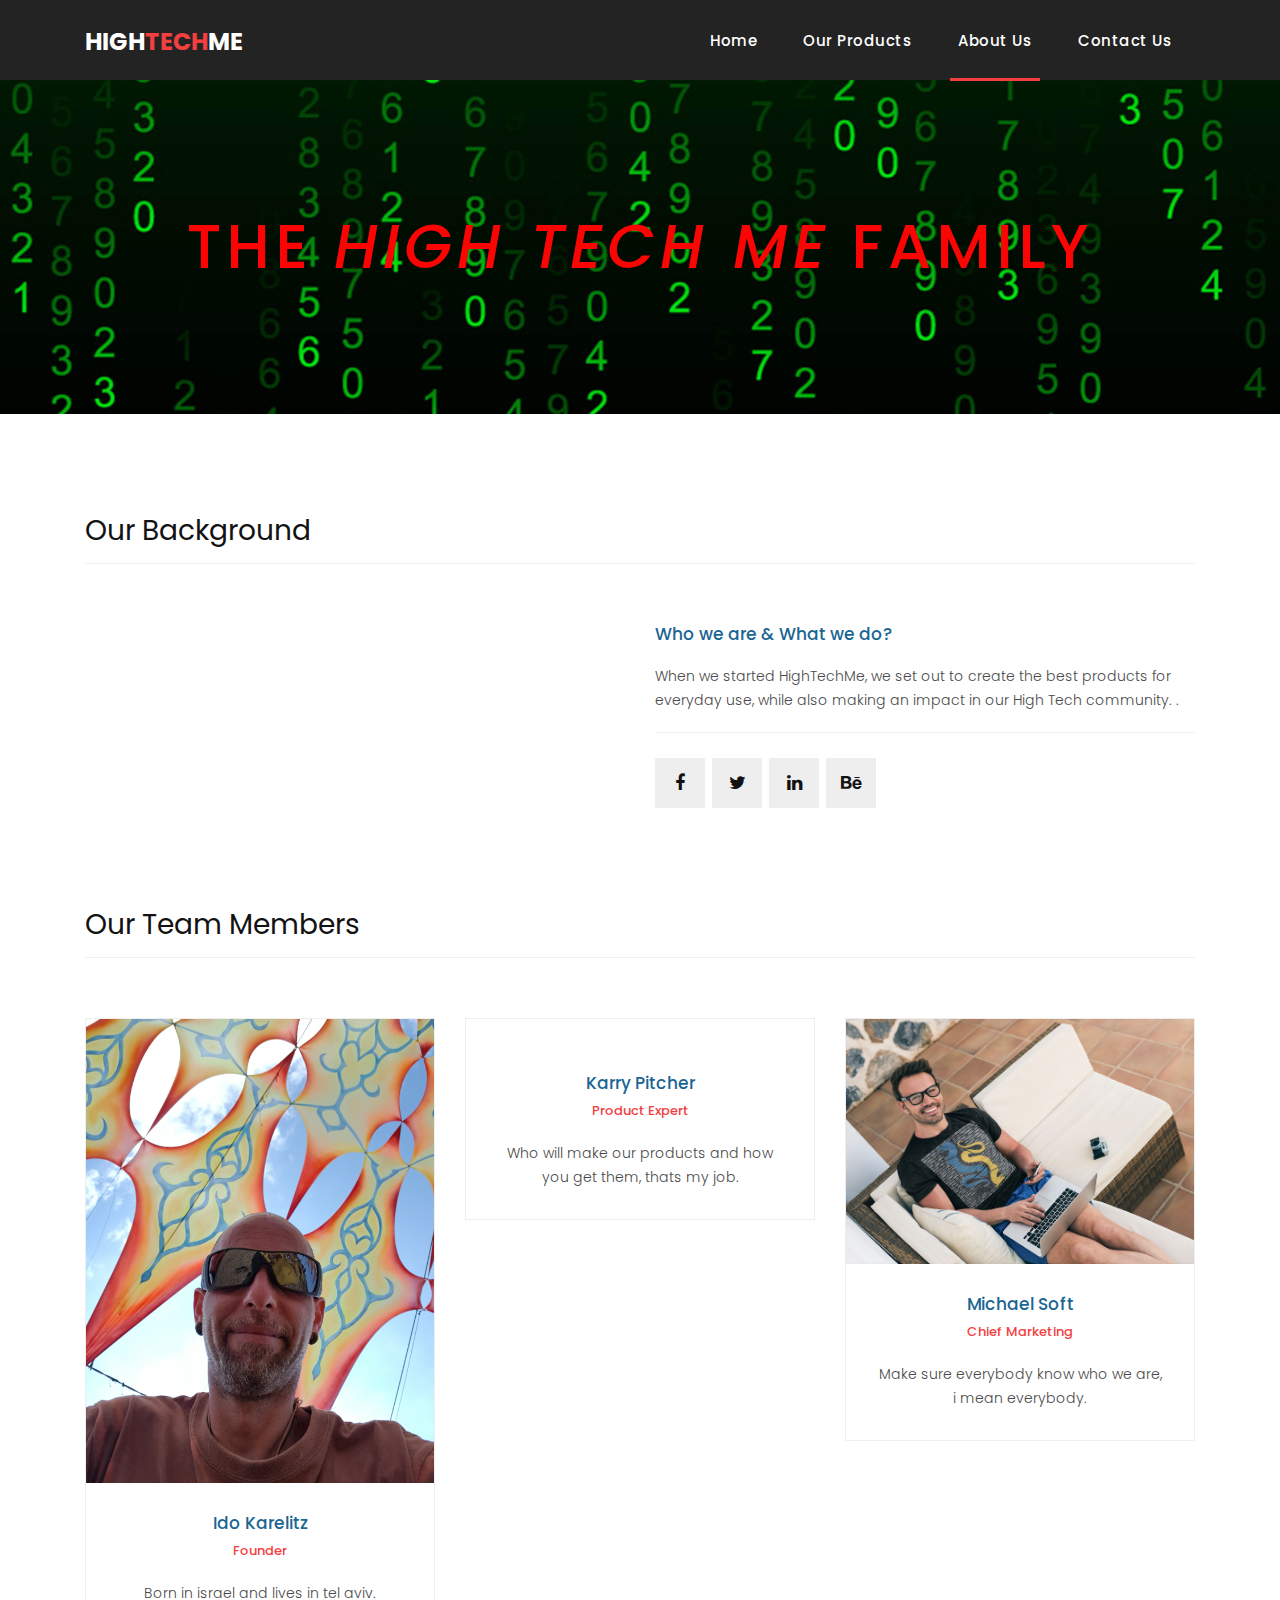
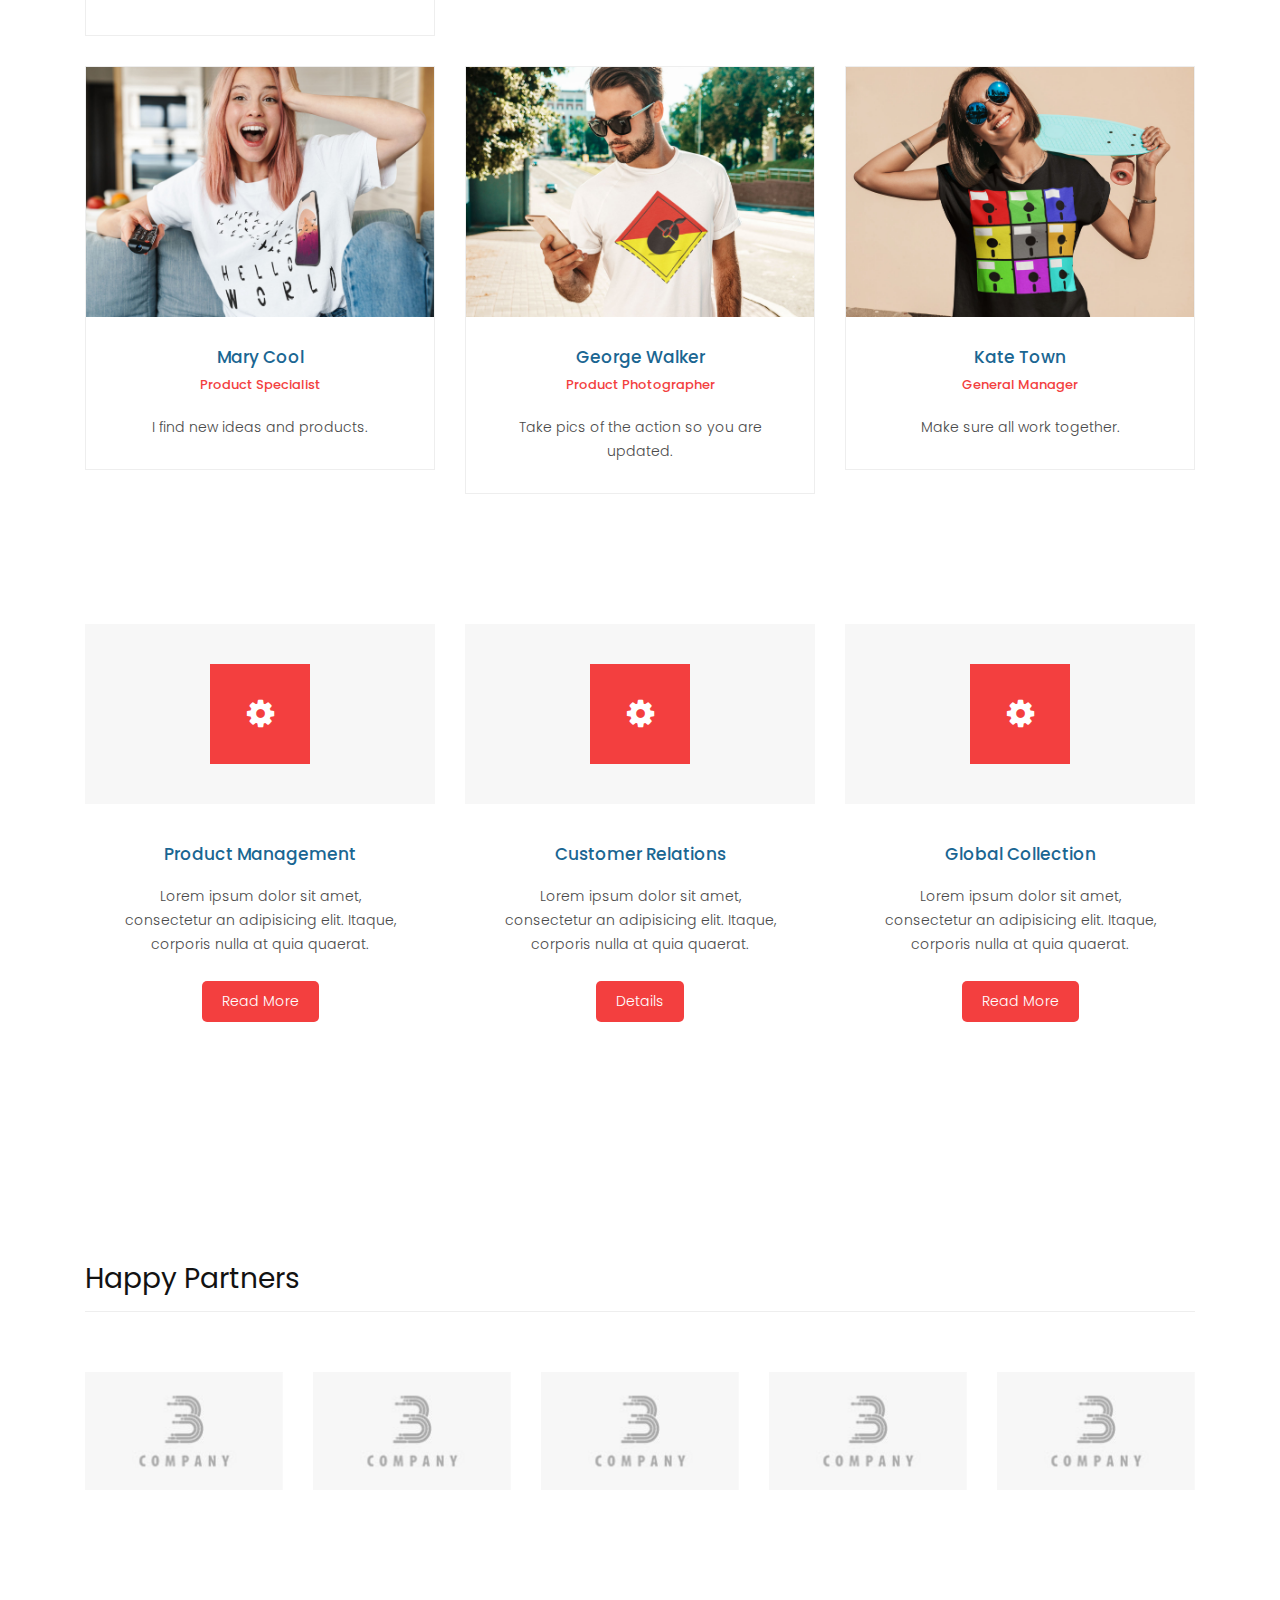
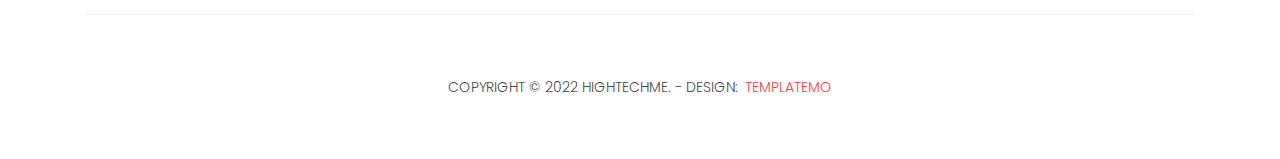
==== commit 159437d0: "pic changes" ====
--- a/about.html
+++ b/about.html
@@ -95,7 +95,7 @@
           </div>
           <div class="col-md-6">
             <div class="right-image">
-              <img src="assets/images/group1.png" alt="">
+              <img src="assets/images/group1.jpg" alt="">
             </div>
           </div> 
           <div class="col-md-6">
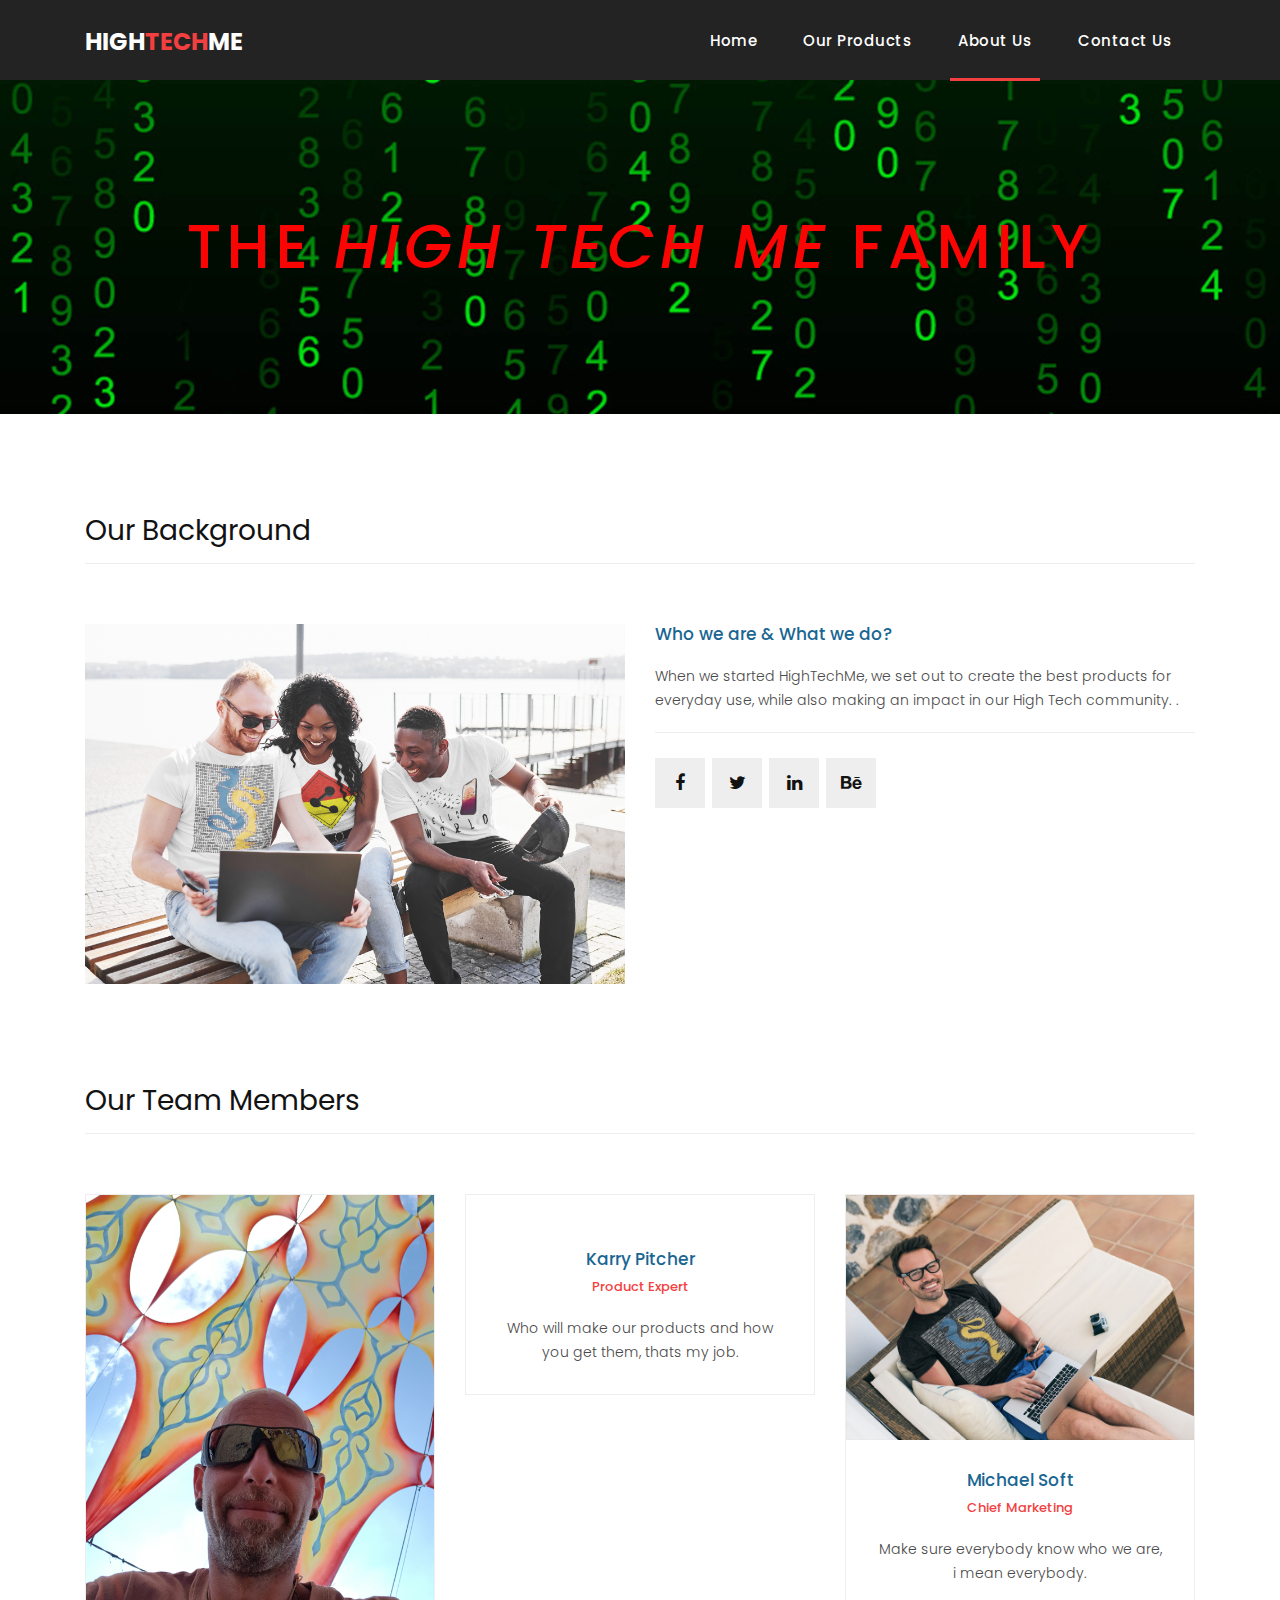
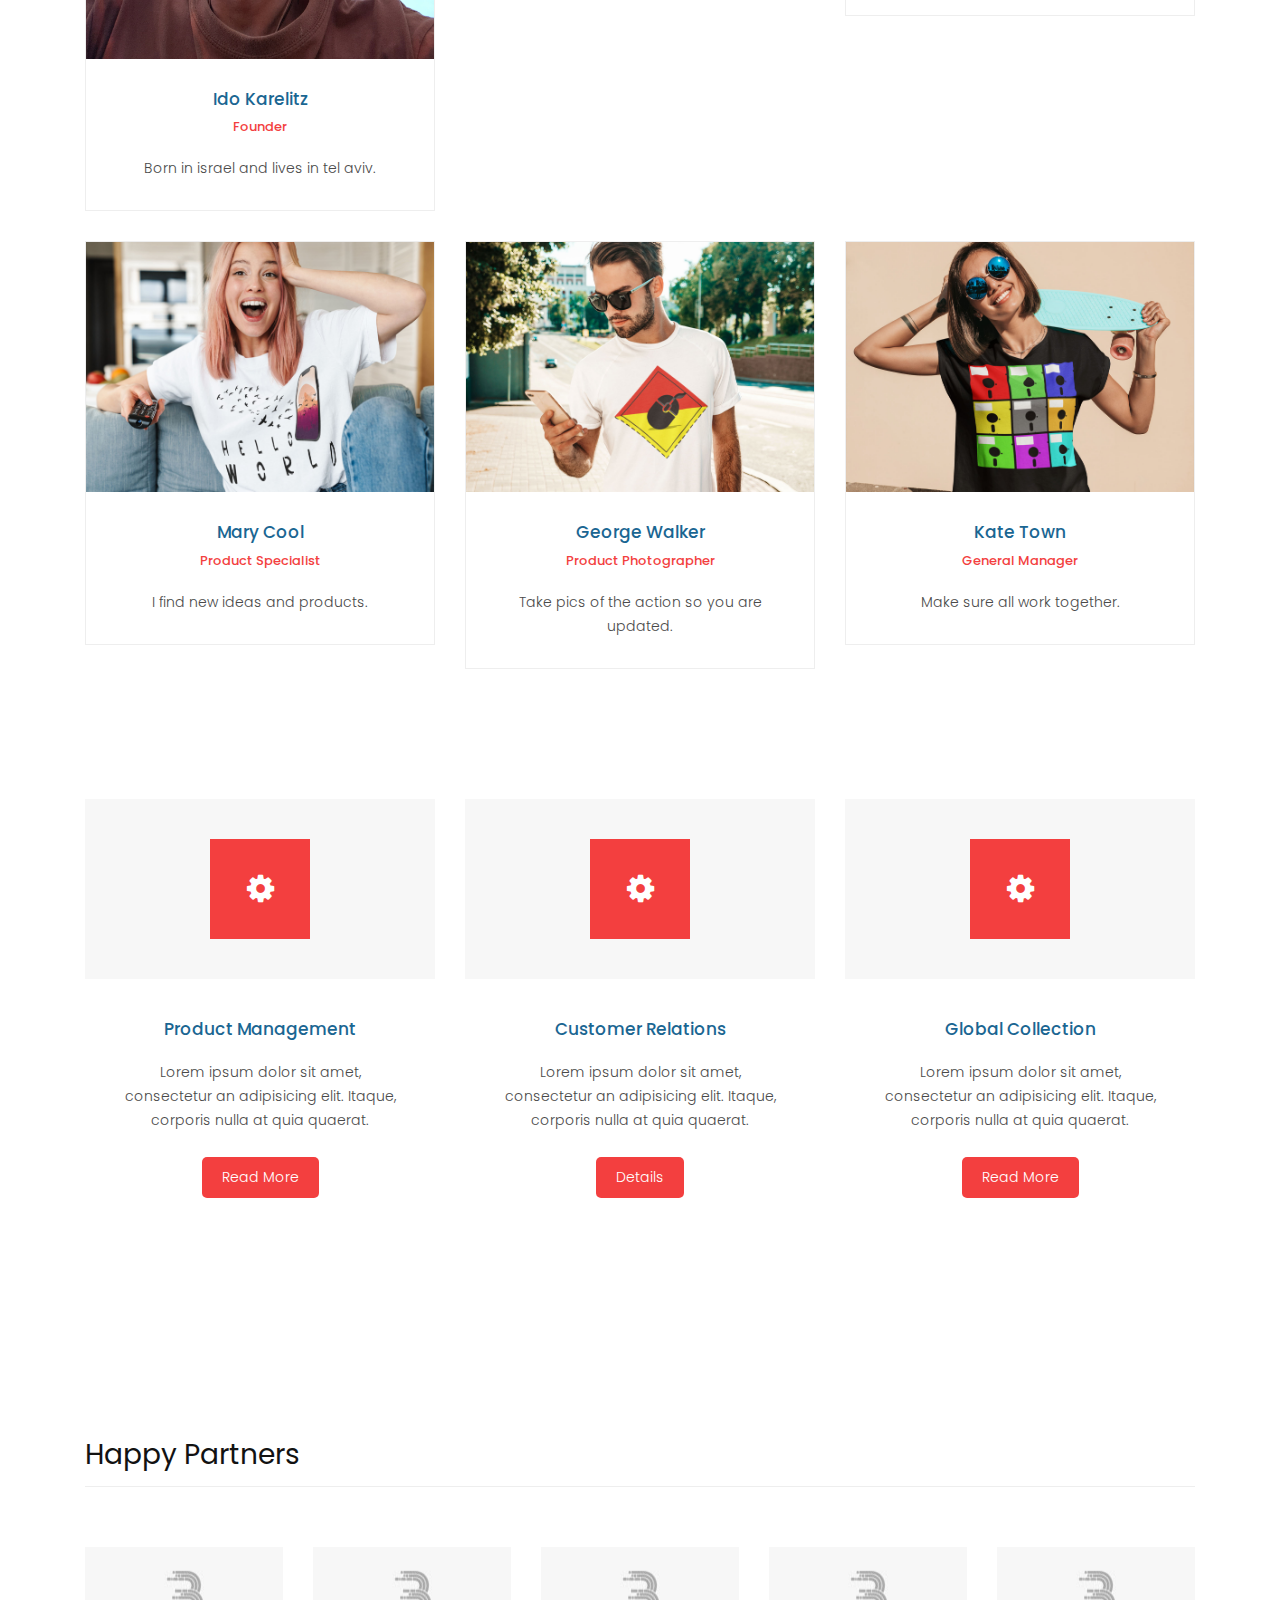
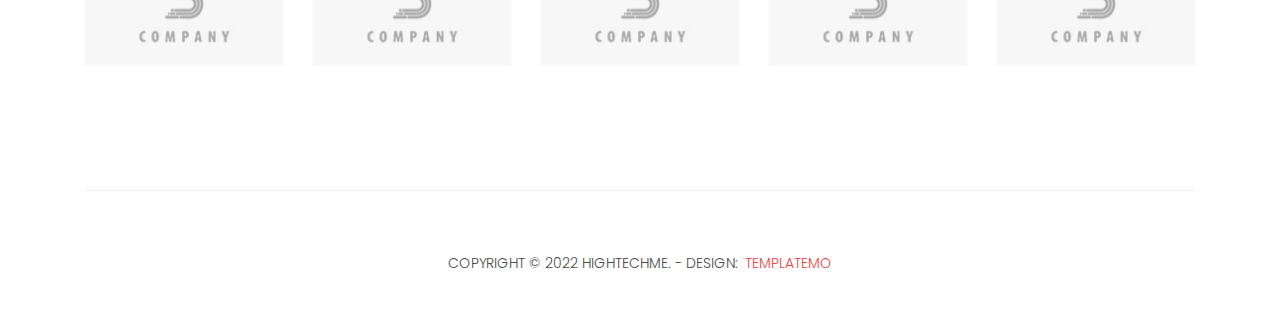
==== commit 6b6dd48f: "connect main to products" ====
--- a/about.html
+++ b/about.html
@@ -95,7 +95,7 @@
           </div>
           <div class="col-md-6">
             <div class="right-image">
-              <img src="assets/images/group1.jpg" alt="">
+              <img src="assets/images/group1.png" alt="">
             </div>
           </div> 
           <div class="col-md-6">
